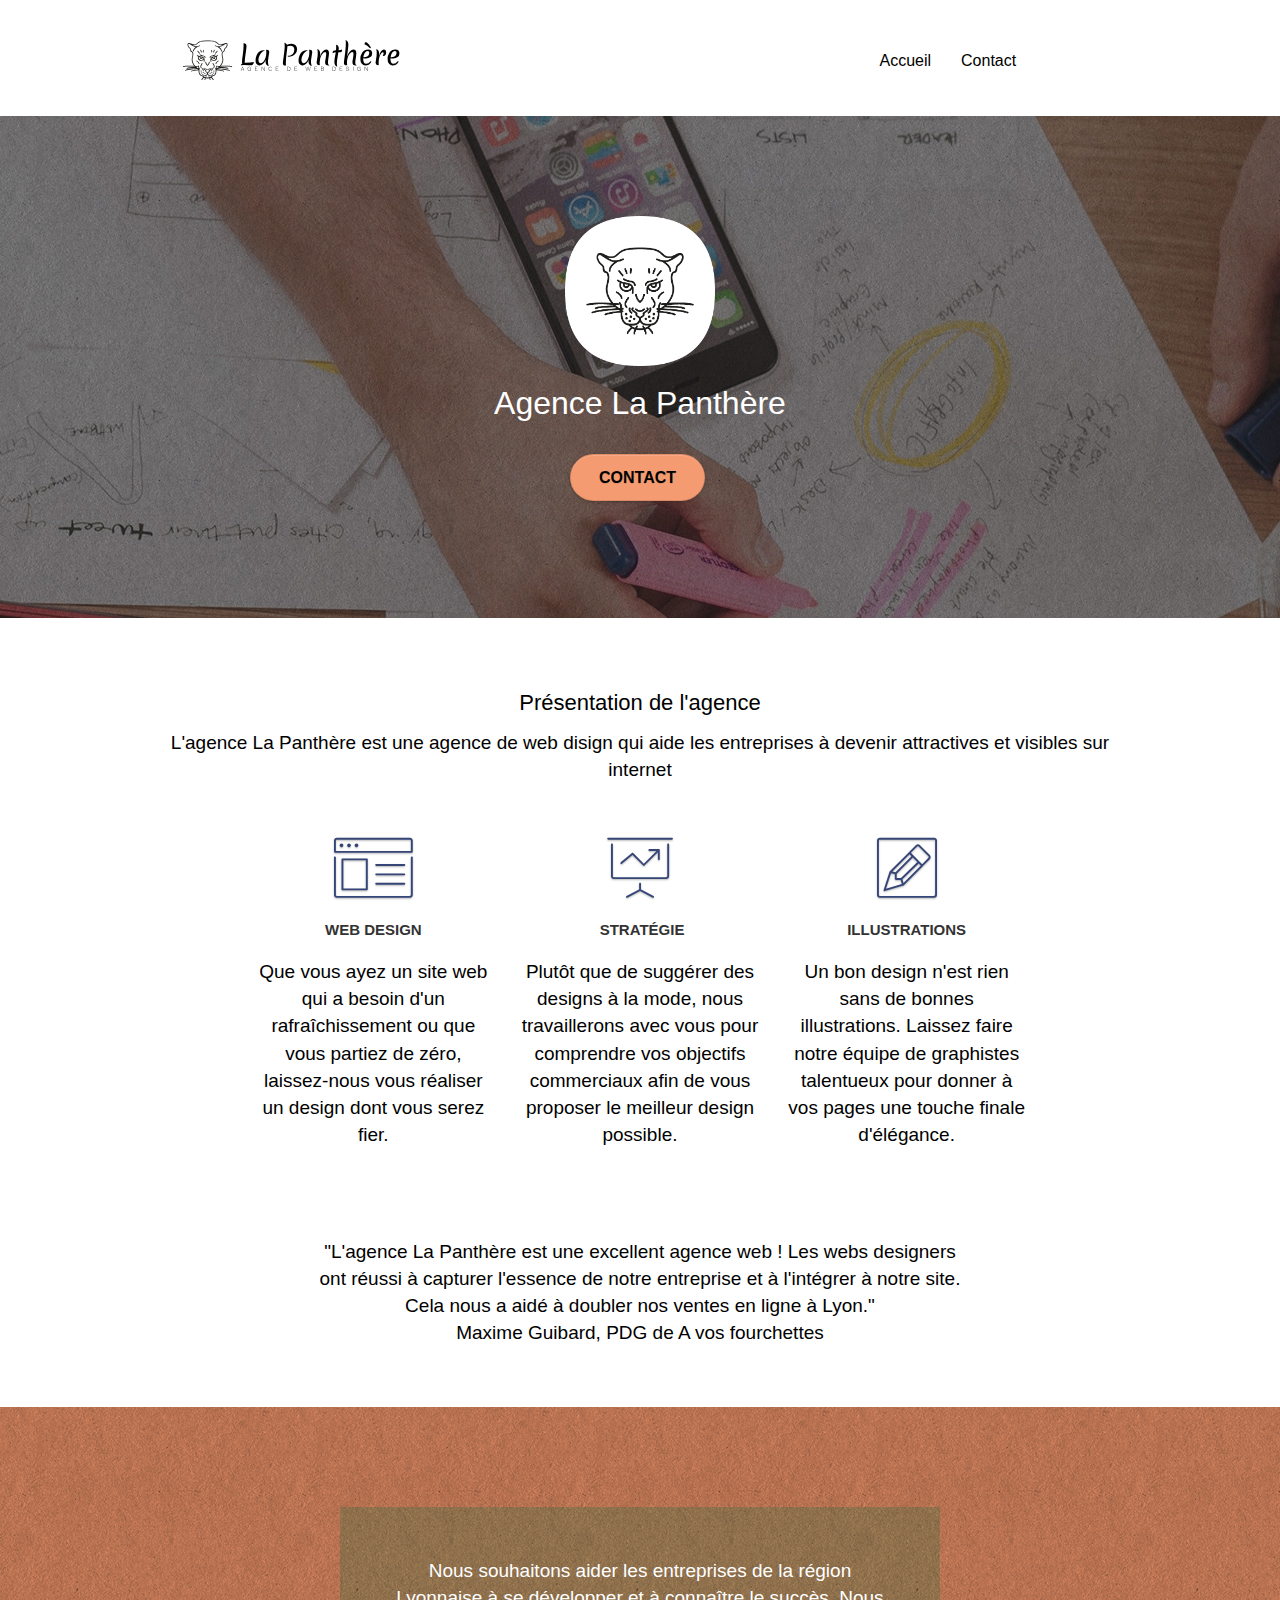
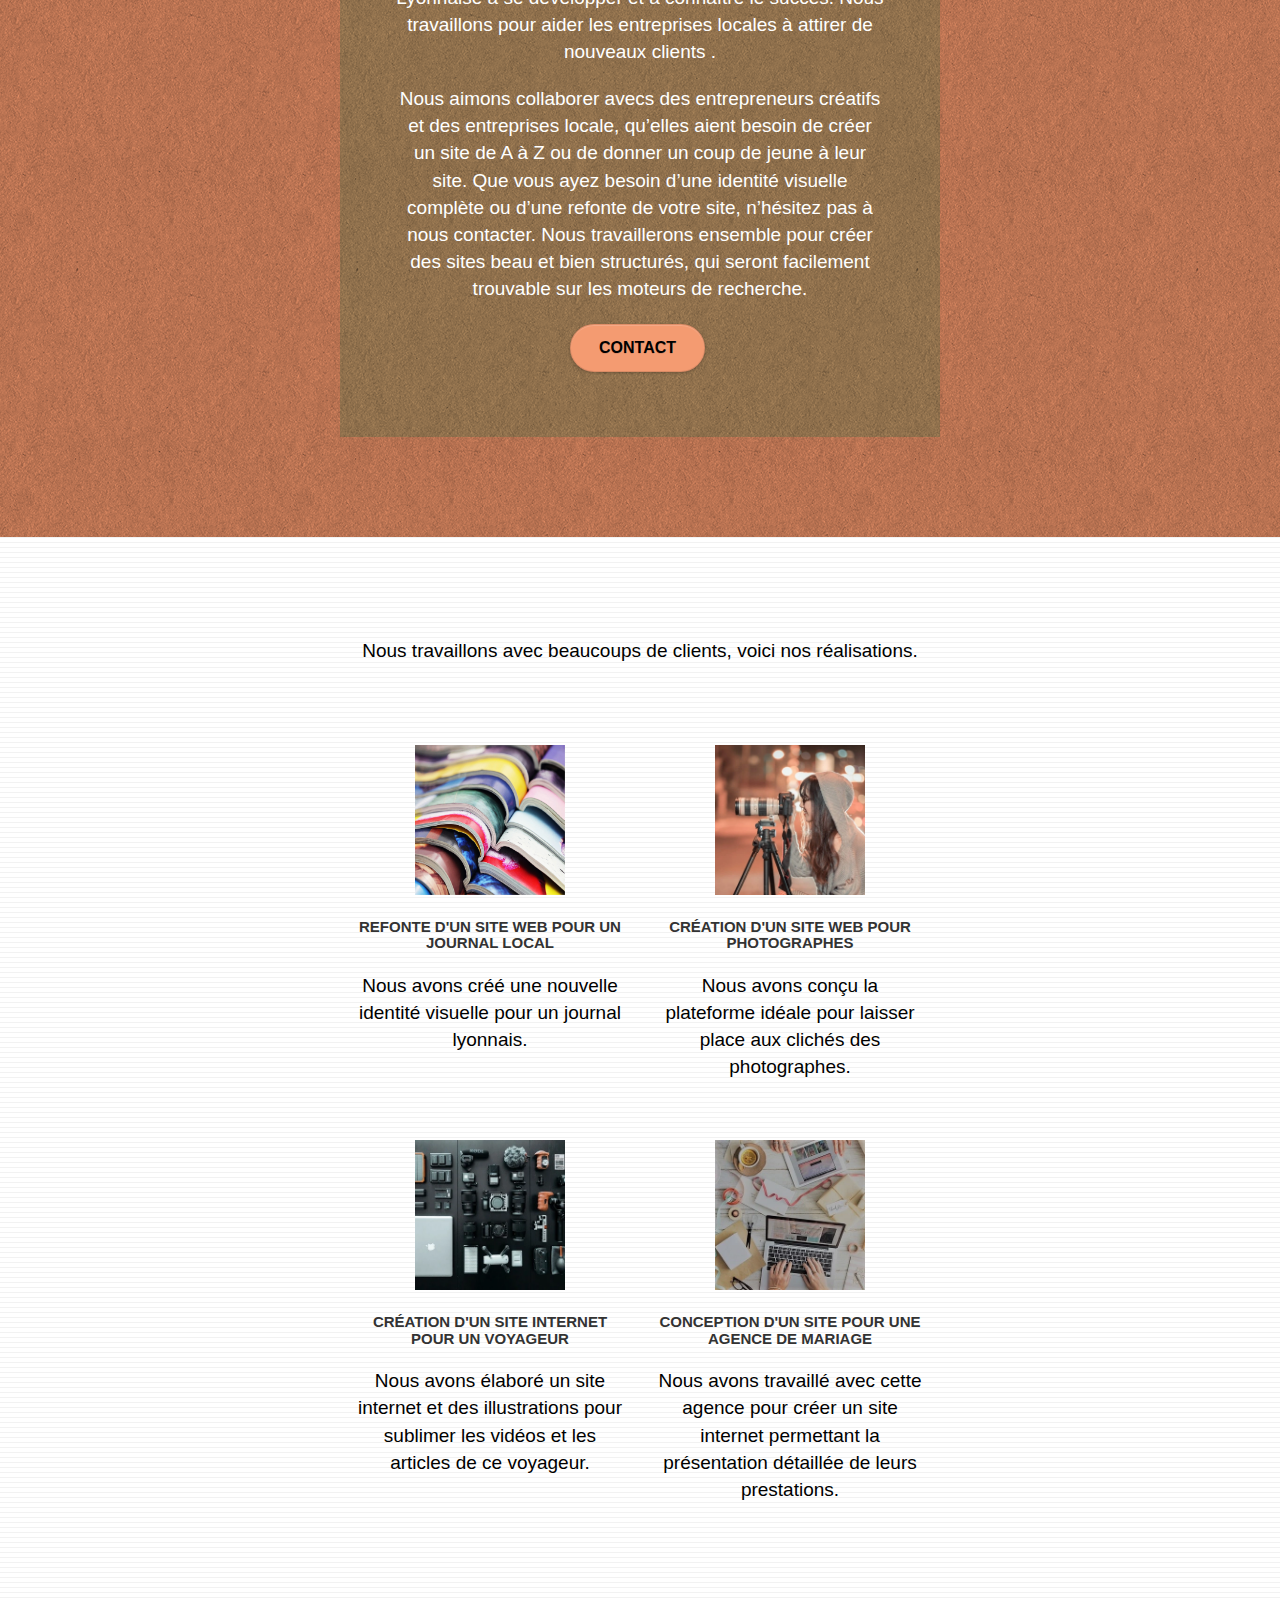
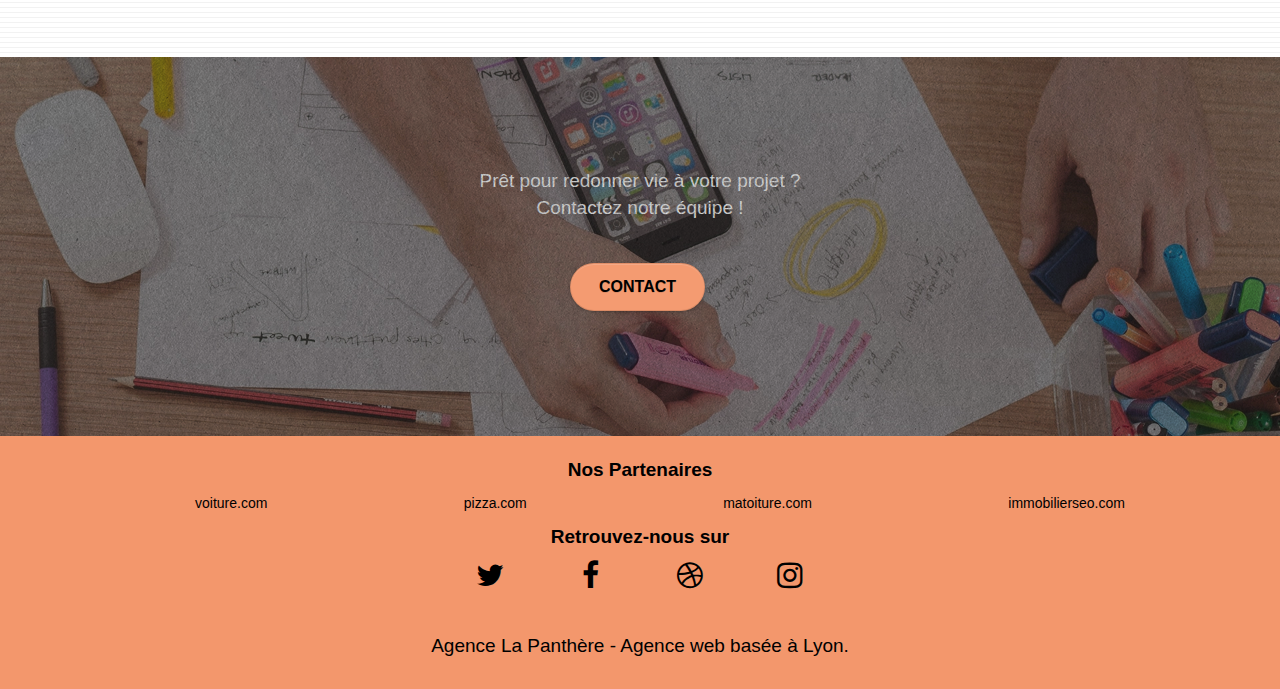
==== index.html @ df80d0e2 "minifier" ====
<!doctype html>
<html lang="fr">
<head>
    <meta charset="utf-8">
    <meta name="keywords" content="seo, google, site web, site internet, agence design Lyon, agence design, agence design,agence design,agence design,agence design,agence design,agence design,agence design,agence design">
    <meta name="description" content=" La Panthère, est une grande agence de web design basée à Lyon">
	<meta name="robots" content="follow"/>
    <meta name="viewport" content="width=device-width, initial-scale=1.0, viewport-fit=cover">
    <link rel="shortcut icon" type="image/png" href="favicon.jpg">
    
	<link rel="stylesheet" type="text/css" href="./css/bootstrap.min.css">
	<link rel="stylesheet" type="text/css" href="style.min.css">
	<link rel="stylesheet" type="text/css" href="./css/font-awesome.min.css">
	<link rel="stylesheet" type="text/css" href="./css/et-line.min.css">
	
    
	 
	<script src="./js/jquery-2.1.0.js"></script>
	<script src="./js/bootstrap.js"></script>
	<script src="./js/blocs.js"></script>
	<script src="./js/jquery.touchSwipe.js" defer></script>
	<script src="./js/gmaps.js"></script>


    <title> La Panthère</title>

    
<!-- Analytics -->
 
<!-- Analytics END -->
    
</head>
<body>
<!-- Principal conteneur -->
<div class="page-container">
    
<!-- bloc-0 -->
<div class="bloc bgc-white l-bloc " id="bloc-0">
	<div class="container bloc-sm">

		<nav class="navbar row">
			<div class="navbar-header">
				<a class="navbar-brand" aria-label="logo-page" href="index.html"><img src="img/agence-la-panthere-monochrome.svg" alt="Lyon web design logo agence web meilleure agence" height="40" /></a>
				<button id="nav-toggle" type="button" class="ui-navbar-toggle navbar-toggle" data-toggle="collapse" data-target=".navbar-1">
					<span class="sr-only">Toggle navigation</span>
					<span class="icon-bar"></span>
					<span class="icon-bar"></span>
					<span class="icon-bar"></span>
				</button>
			</div>
			<div class="collapse navbar-collapse navbar-1 special-dropdown-nav">
				<ul class="site-navigation nav navbar-nav">
					<li>
						<a href="index.html" aria-label="bouton-accueil">Accueil</a>
					</li>
					<li>
					</li>
					<li>
						<a href="page2.html" aria-label="bouton-contacte">Contact</a>
					</li>
				</ul>
			</div>
		</nav>
	</div>
</div>
<!-- bloc-0 END -->

<!-- bloc-1-presentation -->
<div class="bloc bgc-dark-slate-blue bg-banniere d-bloc bg-t-edge bloc-bg-texture texture-paper b-parallax" id="bloc-1-hero">
	<div class="container bloc-lg">
		<div class="row tight-width-whitespace">
			<div class="col-sm-12">
				<img src="img/logo.webp" class="center-block image-resize-mode" width="100" alt="Agence La Panthère, agence web Lyon, création logo Lyon" />
				<h1 class="text-center hero-bloc-text tc-white ">
					Agence La Panthère
				</h1>
				<div class="text-center">
					<a href="page2.html" aria-label="bouton-contacte" class="btn btn-lg btn-clean btn-rd cta-hero btn-atomic-tangerine  cta-hero" >contact</a>
				</div>
			</div>
		</div>
	</div>
</div>
<!-- bloc-1-presentation END -->

<!-- bloc-2-services -->
<div class="bloc bgc-white l-bloc" id="bloc-2-services">
	<div class="container bloc-md">
		<div class="row">
			<div class="col-sm-12 text-center">
				<h2 class="presentation"> Présentation de l'agence</h2>
				<p>L'agence La Panthère est une agence de web disign qui aide les entreprises à devenir attractives et visibles sur internet</p>
			</div>
		</div>
		<div class="row voffset-lg med-width-whitespace">
			<div class="col-sm-4">
				<div class="text-center">
					<span class="et-icon-browser sm-shadow icon-dark-slate-blue icons icon-lg"></span>
				</div>
				<h3 class="mg-md text-center">
					Web design
				</h3>
				<p class="text-center ">
					Que vous ayez un site web qui a besoin d'un rafraîchissement ou que vous partiez de zéro, laissez-nous vous réaliser un design dont vous serez fier.
				</p>
			</div>
			<div class="col-sm-4">
				<div class="text-center">
					<span class="et-icon-presentation sm-shadow icon-dark-slate-blue icons icon-lg"></span>
				</div>
				<h3 class="mg-md text-center">
					&nbsp;Stratégie
				</h3>
				<p class="text-center ">
					Plutôt que de suggérer des designs à la mode, nous travaillerons avec vous pour comprendre vos objectifs commerciaux afin de vous proposer le meilleur design possible.<br>
				</p>
			</div>
			<div class="col-sm-4">
				<div class="text-center">
					<span class="et-icon-edit sm-shadow icon-dark-slate-blue icons icon-lg"></span>
				</div>
				<h3 class="mg-md text-center">
					Illustrations
				</h3>
				<p class="text-center ">
					Un bon design n'est rien sans de bonnes illustrations. Laissez faire notre équipe de graphistes talentueux pour donner à vos pages une touche finale d'élégance.
				</p>
			</div>
		</div>
		<div class="row voffset-lg voffset">
			<div class="col-xs-12 col-md-8 col-md-offset-2 text-center">
				<p> "L'agence La Panthère est une excellent agence web ! Les webs designers ont réussi à capturer l'essence de notre entreprise et à l'intégrer à notre site. Cela nous a aidé à doubler nos ventes en ligne à Lyon."<br>
					Maxime Guibard, PDG de A vos fourchettes</p>
			</div>
		</div>
	</div>
</div>
<!-- bloc-2-services END -->

<!-- bloc-3-what-i-do -->
<div class="bloc tc-white bgc-atomic-tangerine bg-presentation d-bloc bloc-bg-texture texture-paper b-parallax" id="bloc-3-what-i-do">
	<div class="container bloc-lg">
		<div class="row tight-width-whitespace black-background">
			<div class="col-sm-12">
				<p class="mg-md text-center tc-white">
					Nous souhaitons aider les entreprises de la région Lyonnaise à se développer et à connaître le succès. Nous travaillons pour aider les entreprises locales à attirer de nouveaux clients .<br>
				</p>
				<p class="text-center white">
					Nous aimons collaborer avecs des entrepreneurs créatifs et des entreprises locale, qu’elles aient besoin de créer un site de A à Z ou de donner un coup de jeune à leur site. Que vous ayez besoin d’une identité visuelle complète ou d’une refonte de votre site, n’hésitez pas à nous contacter. Nous travaillerons ensemble pour créer des sites beau et bien structurés, qui seront facilement trouvable sur les moteurs de recherche. <br><a href="page2.html" class="btn btn-lg btn-clean btn-rd cta-hero btn-atomic-tangerine" id="cta-hero">Contact</a>
					<br>
				</p>
			</div>
		</div>
	</div>
</div>
<!-- bloc-3-what-i-do END -->

<!-- bloc-4-portfolio -->
<div class="bloc bgc-white bg-lines-h2-bg bg-repeat l-bloc" id="bloc-4-portfolio">
	<div class="container bloc-lg">
		<div class="row">
			<div class="col-sm-12 text-center">
				<p>Nous travaillons avec beaucoups de clients, voici nos réalisations.</p>
			</div>
		</div>
		<div class="row tight-width-whitespace portfolio-row">
			<div class="col-sm-6">
				<a href="#" aria-label="img1" data-lightbox="img/1.webp" data-gallery-id="gallery-1" data-caption="Refonte d'un site web pour un journal local" data-frame="snapshot-lb"><img src="img/1.webp" alt="Lyon web design logo agence web meilleure agence et refonte site web journal" class="img-responsive portfolio-thumb" /></a>
				<h3 class="mg-md text-center">
					Refonte d'un site web pour un journal local
				</h3>
				<p class="text-center">
					Nous avons créé une nouvelle identité visuelle pour un journal lyonnais.
				</p>
			</div>
			<div class="col-sm-6">
				<a href="#" aria-label="img2"  data-lightbox="img/2.webp" data-gallery-id="gallery-1" data-caption="Création d'un site web pour photographes" data-frame="snapshot-lb"><img src="img/2.webp" class="img-responsive portfolio-thumb" alt="Lyon web design logo agence web meilleure agence, Création d'un site web pour photographes" /></a>
				<h3 class="mg-md text-center">
					Création d'un site web pour photographes
				</h3>
				<p class="text-center">
					Nous avons conçu la plateforme idéale pour laisser place aux clichés des photographes.
				</p>
			</div>
		</div>
		<div class="row tight-width-whitespace portfolio-row">
			<div class="col-sm-6">
				<a href="#" aria-label="img3" data-lightbox="img/3.webp" data-gallery-id="gallery-1" data-caption="Création d'un site internet pour un voyageur" data-frame="snapshot-lb"><img src="img/3.webp" class="img-responsive portfolio-thumb" alt="Lyon web design logo agence web meilleure agence, Création d'un site web pour voyageur"/></a>
				<h3 class="mg-md text-center">
					Création d'un site internet pour un voyageur
				</h3>
				<p class="text-center">
					Nous avons élaboré un site internet et des illustrations pour sublimer les vidéos et les articles de ce voyageur.
				</p>
			</div>
			<div class="col-sm-6">
				<a href="#" aria-label="img4" data-lightbox="img/4.webp" data-gallery-id="gallery-1" data-caption="Conception d'un site pour une agence de mariage" data-frame="snapshot-lb"><img src="img/4.webp" class="img-responsive portfolio-thumb" alt="Lyon web design logo agence web meilleure agence, Création d'un site web pour agence de mariage" /></a>
				<h3 class="mg-md text-center">
					Conception d'un site pour une agence de mariage
				</h3>
				<p class="text-center">
					Nous avons travaillé avec cette agence pour créer un site internet permettant la présentation détaillée de leurs prestations.
				</p>
			</div>
		</div>
	</div>
</div>
<!-- bloc-4-portfolio END -->

<!-- bloc-5-cta -->
<div class="bloc bgc-dark-slate-blue bg-banniere d-bloc bloc-bg-texture texture-paper" id="bloc-5-cta">
	<div class="container bloc-lg">
		<div class="row">
			<p class="mg-md text-center tc-white">
				Prêt pour redonner vie à votre projet ?<br>Contactez notre équipe !
				</p>
			</div>
			<div class="col-sm-12 text-center">
				<a href="page2.html" aria-label="bouton-contacte" class="btn btn-atomic-tangerine btn-clean btn-rd btn-lg cta-hero">Contact</a>
			</div>
		</div>
	</div>
</div>
<!-- bloc-5-cta END -->

<!-- Footer - bloc-8 -->
<div class="bloc bgc-atomic-tangerine d-bloc" id="bloc-8">
	<div class="container bloc-sm">
		<div class="row">
			<div class="col-sm-12">
				<div class="col-sm-4 liste-partenaires">
					<p class="text-center partenaires">Nos Partenaires</p>
						<ul>
							<li><a aria-label="lien vers le site partenaire voiture.com" href="voiture.com">voiture.com</a></li>
							<li><a aria-label="lien vers le site partenaire pizza.com" href="pizza.com">pizza.com</a></li>
							<li><a aria-label="lien vers le site partenaire matoiture.com" href="matoiture.com">matoiture.com</a></li>
							<li><a aria-label="lien vers le site partenaire immobilerseo.com" href="immobilierseo.com">immobilierseo.com</a></li>
						</ul>	
							
				</div>
				
				<div class="row row-no-gutters social">
					<p class="text-center partenaires">Retrouvez-nous sur</p>

					<div class="col-sm-3">
						<div class="text-center">
							<a class="social" aria-label="suivez-nous sur twitter" href="index.html"><span class="fa fa-twitter icon-md"></span></a>
						</div>
					</div>
					<div class="col-sm-3">
						<div class="text-center">
							<a class="social" aria-label="suivez-nous sur facebook" href="index.html"><span class="fa fa-facebook icon-md"></span></a>
						</div>
					</div>
					<div class="col-sm-3">
						<div class="text-center">
							<a class="social" aria-label="suivez-nous sur dribble" href="index.html"><span class="fa fa-dribbble icon-md"></span></a>
						</div>
					</div>
					<div class="col-sm-3">
						<div class="text-center">
							<a class="social" aria-label="suivez-nous sur instagram" href="index.html"><span class="fa fa-instagram icon-md"></span></a>
						</div>
					</div>
				</div>
				<div class="row">
				</div>
			</div>
		</div>
		<p class="text-center black">
		Agence La Panthère - Agence web basée à Lyon.<br></p>
	</div>
	
</div>
<!-- Footer - bloc-8 END -->

<!-- Principal conteneur END -->
    

</body>
</html>
---- style.min.css ----
body{margin:0;padding:0;background:#fff;overflow-x:hidden;-webkit-font-smoothing:antialiased;-moz-osx-font-smoothing:grayscale;box-sizing:border-box}a,button{transition:all .3s ease-in-out;outline:0!important;text-decoration:none}a:hover{text-decoration:none;cursor:pointer}#page-loading-blocs-notifaction{position:fixed;top:0;bottom:0;width:100%;z-index:100000;background:#fff url("img/pageload-spinner.gif") no-repeat center center}.bloc{width:100%;clear:both;background:50% 50% no-repeat;padding:0 50px;-webkit-background-size:cover;-moz-background-size:cover;-o-background-size:cover;background-size:cover;position:relative}.bloc .container{padding-left:0;padding-right:0}.bloc-lg{padding:100px 50px}.bloc-md{padding:50px}.bloc-sm{padding:20px 50px}.bg-b-edge,.bg-bl-edge,.bg-br-edge,.bg-center,.bg-l-edge,.bg-r-edge,.bg-repeat,.bg-t-edge,.bg-tl-edge,.bg-tr-edge{-webkit-background-size:auto!important;-moz-background-size:auto!important;-o-background-size:auto!important;background-size:auto!important}.bg-repeat{background:repeat}.bg-t-edge{background:top no-repeat}.bloc-bg-texture::before{content:"";background-size:2px 2px;position:absolute;top:0;bottom:0;left:0;right:0}.texture-paper::before{background:url("img/texture-paper.png");background-size:280px 280px}.b-parallax{background-attachment:fixed}.d-bloc{color:rgba(255,255,255,.7)}.d-bloc button:hover{color:rgba(255,255,255,.9)}.d-bloc .icon-round,.d-bloc .icon-rounded,.d-bloc .icon-semi-rounded-a,.d-bloc .icon-semi-rounded-b,.d-bloc .icon-square{border-color:rgba(255,255,255,.9)}.d-bloc .divider-h span{border-color:rgba(255,255,255,.2)}.d-bloc .a-btn,.d-bloc .navbar a,.d-bloc .navbar-brand,.d-bloc a,.d-bloc a .icon-lg,.d-bloc a .icon-sm,.d-bloc a .icon-xl,.d-bloc h1 a,.d-bloc h2 a,.d-bloc h3 a,.d-bloc h4 a,.d-bloc h5 a,.d-bloc h6 a,.d-bloc p a{color:rgba(255,255,255,.6)}.d-bloc .a-btn:hover,.d-bloc .navbar a:hover,.d-bloc .navbar-brand:hover,.d-bloc a:hover .icon-lg,.d-bloc a:hover .icon-md,.d-bloc a:hover .icon-sm,.d-bloc a:hover .icon-xl,.d-bloc h1 a:hover,.d-bloc h2 a:hover,.d-bloc h3 a:hover,.d-bloc h4 a:hover,.d-bloc h5 a:hover,.d-bloc h6 a:hover,.d-bloc p a:hover{color:#fff}.d-bloc .navbar-toggle .icon-bar{background:#fff}.d-bloc .btn-wire,.d-bloc .btn-wire:hover{color:#fff;border-color:#fff}.d-bloc .panel{color:rgba(0,0,0,.5)}.d-bloc .panel button:hover{color:rgba(0,0,0,.7)}.d-bloc .panel icon{border-color:rgba(0,0,0,.7)}.d-bloc .panel .divider-h span{border-color:rgba(0,0,0,.1)}.d-bloc .panel .a-btn{color:rgba(0,0,0,.6)}.d-bloc .panel .a-btn:hover{color:#000}.d-bloc .panel .btn-wire,.d-bloc .panel .btn-wire:hover{color:rgba(0,0,0,.7);border-color:rgba(0,0,0,.3)}.d-bloc .panel,.l-bloc{color:rgba(0,0,0,.5)}.d-bloc .panel button:hover,.l-bloc button:hover{color:rgba(0,0,0,.7)}.l-bloc .icon-round,.l-bloc .icon-rounded,.l-bloc .icon-semi-rounded-a,.l-bloc .icon-semi-rounded-b,.l-bloc .icon-square{border-color:rgba(0,0,0,.7)}.d-bloc .panel .divider-h span,.l-bloc .divider-h span{border-color:rgba(0,0,0,.1)}.d-bloc .panel .a-btn,.l-bloc .a-btn,.l-bloc .navbar a,.l-bloc .navbar-brand,.l-bloc a .icon-lg,.l-bloc a .icon-md,.l-bloc a .icon-sm,.l-bloc a .icon-xl,.l-bloc h1 a,.l-bloc h2 a,.l-bloc h3 a,.l-bloc h4 a,.l-bloc h5 a,.l-bloc h6 a,.l-bloc p a{color:rgba(0,0,0,.6)}.d-bloc .panel .a-btn:hover,.l-bloc .a-btn:hover,.l-bloc .navbar a:hover,.l-bloc .navbar-brand:hover,.l-bloc a:hover .icon-lg,.l-bloc a:hover .icon-md,.l-bloc a:hover .icon-sm,.l-bloc a:hover .icon-xl,.l-bloc h1 a:hover,.l-bloc h2 a:hover,.l-bloc h3 a:hover,.l-bloc h4 a:hover,.l-bloc h5 a:hover,.l-bloc h6 a:hover,.l-bloc p a:hover{color:#000}.l-bloc .navbar-toggle .icon-bar{color:rgba(0,0,0,.6)}.d-bloc .panel .btn-wire,.d-bloc .panel .btn-wire:hover,.l-bloc .btn-wire,.l-bloc .btn-wire:hover{color:rgba(0,0,0,.7);border-color:rgba(0,0,0,.3)}.voffset{margin-top:30px}.voffset-lg{margin-top:80px}.row-no-gutters{margin-right:0;margin-left:0}.row.row-no-gutters>[class*=" col-"],.row.row-no-gutters>[class^=col-]{padding-right:0;padding-left:0}#bloc-1-hero h1{font-size:32px}.navbar{margin-bottom:0;z-index:1}.navbar-brand{height:auto;padding:15px 15px;font-size:25px;font-weight:400;font-weight:600;line-height:44px}.navbar-brand img{max-height:200px;display:inline}.navbar-brand img[src$=svg]{min-width:300px}.nav-center .navbar-brand img{margin:0}.navbar .nav{padding-top:2px;margin-right:10%;float:right;z-index:1}.nav>li{float:left;margin-top:4px;font-size:16px;list-style:none}.navbar-nav .open .dropdown-menu>li>a{text-align:inherit}.nav>li a:focus,.nav>li a:hover{background:0 0;text-decoration:underline;font-weight:700;color:#0d0303}.navbar-toggle{margin:10px 10px 0 0;border:0}.navbar-toggle:hover{background:0 0!important}.navbar-toggle .icon-bar{background-color:rgba(0,0,0,.5);width:26px}.nav-invert .navbar .nav{float:left}.nav-invert .navbar-brand,.nav-invert .navbar-header{float:right;position:relative;z-index:2}@media (min-width:768px){.site-navigation{position:absolute;top:50%;right:20px;transform:translate(0,-50%);-webkit-transform:translateY(-50%)}.nav>li .dropdown-menu a,.nav>li .dropdown-menu a:hover{color:#484848}.nav-invert .site-navigation{left:0;right:0}.nav-center{text-align:center}.nav-center .navbar-header{width:100%}.nav-center .nav>li,.nav-center .navbar-brand,.nav-center .navbar-header{float:none;display:inline-block}.nav-center .site-navigation{position:relative;width:100%;right:0;margin-right:0;margin-top:20px}.nav-center.mini-nav .navbar-toggle{float:none;margin:10px auto 0}}.nav>li>.dropdown a{background:0 0!important;display:block;padding:14px 15px}nav .caret{margin:0 5px}.dropdown-menu .dropdown-menu{top:-8px;left:100%}.dropdown-menu .dropmenu-flow-right{top:100%;left:0;margin-left:-1px;border-top-left-radius:0;border-top-right-radius:0}.dropdown-menu .dropdown span{border:4px solid #000;border-top-color:transparent;border-right-color:transparent;border-bottom-color:transparent;margin:6px -5px 0 0!important;float:right}.mg-md{margin-top:10px;margin-bottom:20px}.mg-lg{margin-top:10px;margin-bottom:40px}.btn{margin:0 5px 5px 0}.btn.pull-right{margin:0 0 5px 5px}.btn-d,.btn-d:focus,.btn-d:hover{color:#fff;background:rgba(0,0,0,.3)}button{outline:0!important}.btn-rd{border-radius:40px}.btn-clean{border:1px solid rgba(0,0,0,.08);border-bottom-color:rgba(0,0,0,.1);text-shadow:0 1px 0 rgba(0,0,1,.1);box-shadow:0 1px 3px rgba(0,0,1,.25),inset 0 1px 0 0 rgba(255,255,255,.15)}.icon-md{font-size:30px!important;color:#000}.icon-lg{font-size:60px!important}.sm-shadow{text-shadow:0 1px 2px rgba(0,0,0,.3)}.panel-sq,.panel-sq .panel-footer,.panel-sq .panel-heading{border-radius:0}.panel-rd{border-radius:30px}.panel-rd .panel-heading{border-radius:29px 29px 0 0}.panel-rd .panel-footer{border-radius:0 0 29px 29px}.form-control{border-color:rgba(11,7,7,.1);box-shadow:none;padding:10px;margin-top:2%;margin-bottom:2%;width:350px}.scrollToTop{width:40px;height:40px;position:fixed;bottom:20px;right:20px;opacity:1;z-index:500;transition:all .3s ease-in-out}.scrollToTop span{margin-top:5px;margin-bottom:5px}.showScrollTop{font-size:14px;opacity:1}a[data-lightbox]{position:relative;display:block;text-align:center}a[data-lightbox]:hover::before{content:"+";font-family:HelveticaNeue-Light,"Helvetica Neue Light","Helvetica Neue",Helvetica,Arial;font-size:32px;width:50px;height:50px;margin-left:-25px;border-radius:50%;background:rgba(0,0,0,.6);color:#fff;font-weight:100;z-index:1;position:absolute;top:50%;transform:translateY(-50%);-webkit-transform:translateY(-50%)}a[data-lightbox]:hover img{opacity:.6;-webkit-animation-fill-mode:none;animation-fill-mode:none}#lightbox-modal{display:flex;align-items:center}#lightbox-modal .modal-dialog{width:90%;max-width:900px;margin:0 auto 0}#lightbox-modal .modal-dialog img{max-height:90vh;margin:0 auto}.lightbox-caption{padding:20px;color:#fff;background:rgba(0,0,0,.5);position:absolute;left:15px;right:15px;bottom:5px}.close-lightbox{color:#fff;font-size:30px;position:absolute;top:20px;right:20px;z-index:20;background:rgba(0,0,0,.5);border:none;line-height:30px;padding:0 9px 5px;opacity:.3}.close-lightbox:hover,.next-lightbox:hover,.prev-lightbox:hover{opacity:1;color:#fff}.next-lightbox,.prev-lightbox{font-size:20px;color:rgba(255,255,255,.9);background:rgba(0,0,0,.5);transition:all .2s ease-in-out;position:absolute;top:45%;z-index:1;opacity:.4}.next-lightbox{padding:6px 8px 1px 13px;right:25px}.prev-lightbox{padding:6px 13px 1px 10px;left:25px}.snapshot-lb .modal-body{padding-bottom:45px}.snapshot-lb .lightbox-caption{padding:0;color:rgba(0,0,0,.5);background:0 0}.btn,a,h1,h2,h3,h4,h5,h6,label,p{font-family:helvetica;font-weight:400;color:#000!important}.coordonnes{font-size:27px}.container{max-width:1000px}.hero-bloc-text{font-size:38px}.hero-bloc-text-sub{font-size:36px}.statement-bloc-text{line-height:26px;font-style:italic;font-size:20px;text-align:center;font-weight:lighter;max-width:520px;margin:auto auto auto auto}p{font-size:19px}.tight-width-whitespace{max-width:600px;margin:auto auto auto auto}.h1{font-size:20px;font-family:"Open Sans"}.cta-hero{margin-top:22px;color:#fff!important;text-transform:uppercase;padding:12px 28px 12px 28px;font-size:16px;font-weight:700}.social{width:400px;margin:auto auto auto auto}h2{font-size:22px;line-height:1.4em}h3{font-size:15px;text-transform:uppercase;font-weight:700;color:#333!important}.med-width-whitespace{max-width:800px;margin:auto auto auto auto;box-shadow:0 0 0 #000}h1{color:#333!important}h4{color:#333!important}.icons{margin-bottom:14px;margin-top:24px}.white{color:#fff!important}.black{color:#000;text-align:center;margin-top:2%}.portfolio-thumb{margin-bottom:24px}.portfolio-row{margin-bottom:44px;margin-top:50px}.avatar{box-shadow:0 4px 9px rgba(0,0,0,.3)}.black-background{background-color:rgba(165,147,99,.7);padding:40px 40px 40px 40px}.bold-link{font-weight:900;text-decoration:underline!important}.bgc-white{background-color:#fff}.bgc-dark-slate-blue{background-color:#364577}.bgc-atomic-tangerine{background-color:#f3976c}.tc-white{color:#fff!important}.tc-black{color:#000;text-align:center}.btn-atomic-tangerine{background:#f49b71;color:#000!important}.btn-atomic-tangerine:hover{background:#000!important;color:#fff!important}.ltc-white{color:#fff!important}.ltc-white:hover{color:#ccc!important}.ltc-atomic-tangerine{color:#f3976c!important}.ltc-atomic-tangerine:hover{color:#c27956!important}.icon-dark-slate-blue{color:#364577!important;border-color:#364577!important}.bg-dots-bg{background-image:url("img/dots-bg.webp")}.bg-lines-h2-bg{background-image:url("img/lines-h2-bg.webp")}.bg-banniere{background-image:url("img/agence-la-panthere.webp")}.bg-presentation{background-image:url("img/image-de-presentation.webp")}@media (max-width:1024px){.bloc{padding-left:20px;padding-right:20px}.bloc-tile-2.full-width-bloc .container,.bloc-tile-3.full-width-bloc .container,.bloc-tile-4.full-width-bloc .container,.bloc.full-width-bloc{padding-left:0;padding-right:0}}@media (max-width:992px) and (min-width:768px){.navbar .nav{max-width:80%}.nav-center.navbar .nav{max-width:100%}}@media only screen and (min-width:768px) and (max-width:1024px) and (orientation:landscape){.b-parallax{background-attachment:scroll}}@media only screen and (min-width:1024px) and (max-width:1366px) and (-webkit-min-device-pixel-ratio:1.5){.b-parallax{background-attachment:scroll}}@media (max-width:991px){.container{width:100%}.b-parallax{background-attachment:scroll}#hero-bloc,.page-container{overflow-x:hidden;position:relative}.bloc{padding-left:5%;padding-right:5%}.bloc-group,.bloc-group .bloc{display:block;width:100%}.bloc-fill-screen .fill-bloc-bottom-edge,.bloc-fill-screen .fill-bloc-top-edge{padding:0 20px;padding-left:5%;padding-right:5px}}@media (max-width:767px){.page-container{overflow-x:hidden;position:relative}#disqus_thread,h1,h2,h3,h4,h5,h6,p{padding-left:20px!important;padding-right:20px!important}.b-parallax{background-attachment:scroll}.navbar .nav{padding-top:0;padding-left:30px;float:none!important;width:100%}.navbar.row{margin-left:0;margin-right:0}.site-navigation{position:inherit;transform:none;-webkit-transform:none;-ms-transform:none}.nav>li{margin-top:0;border-bottom:1px solid rgba(0,0,0,.1);background:rgba(0,0,0,.05);text-align:left;padding-left:15px;width:100%}.nav>li:hover{background:rgba(0,0,0,.08)}.dropdown .dropdown a .caret{float:none;margin:5px 0 0 10px!important;border:4px solid #000;border-bottom-color:transparent;border-right-color:transparent;border-left-color:transparent}#hero-bloc .navbar .nav{background:rgba(0,0,0,.8)}#hero-bloc .navbar .nav a{color:rgba(255,255,255,.6)}.hero{padding:50px 0}.hero-nav{left:-1px;right:-1px}.navbar-collapse{padding:0;overflow-x:hidden;-webkit-box-shadow:none;box-shadow:none}.navbar-brand img{max-height:40px;width:auto}.nav-invert .navbar-header{float:none;width:100%}.nav-invert .navbar-toggle{float:left;margin-left:10px}.bloc{padding-left:0;padding-right:0}.bloc-lg,.bloc-xl,.bloc-xxl{padding:40px 20px}.bloc-md,.bloc-sm{padding-left:0;padding-right:0}.bloc-fill-screen .fill-bloc-bottom-edge,.bloc-fill-screen .fill-bloc-top-edge,.bloc-tile-2 .container,.bloc-tile-3 .container,.bloc-tile-4 .container{padding-left:0;padding-right:0}.a-block{padding:0 10px}.btn-dwn{display:none}.voffset{margin-top:5px}.voffset-md{margin-top:20px}.voffset-lg{margin-top:30px}form{padding:20px}.close-lightbox{display:inline-block}.blocsapp-device-iphone5{background-size:216px 425px;padding-top:60px;width:216px;height:425px}.blocsapp-device-iphone5 img{width:180px;height:320px}}@media (max-width:400px){.bloc{padding-left:0;padding-right:0}}@media (max-width:767px){.bloc-mob-center-text{text-align:center}}@media (max-width:420px){.liste{display:flex;flex-direction:column}}
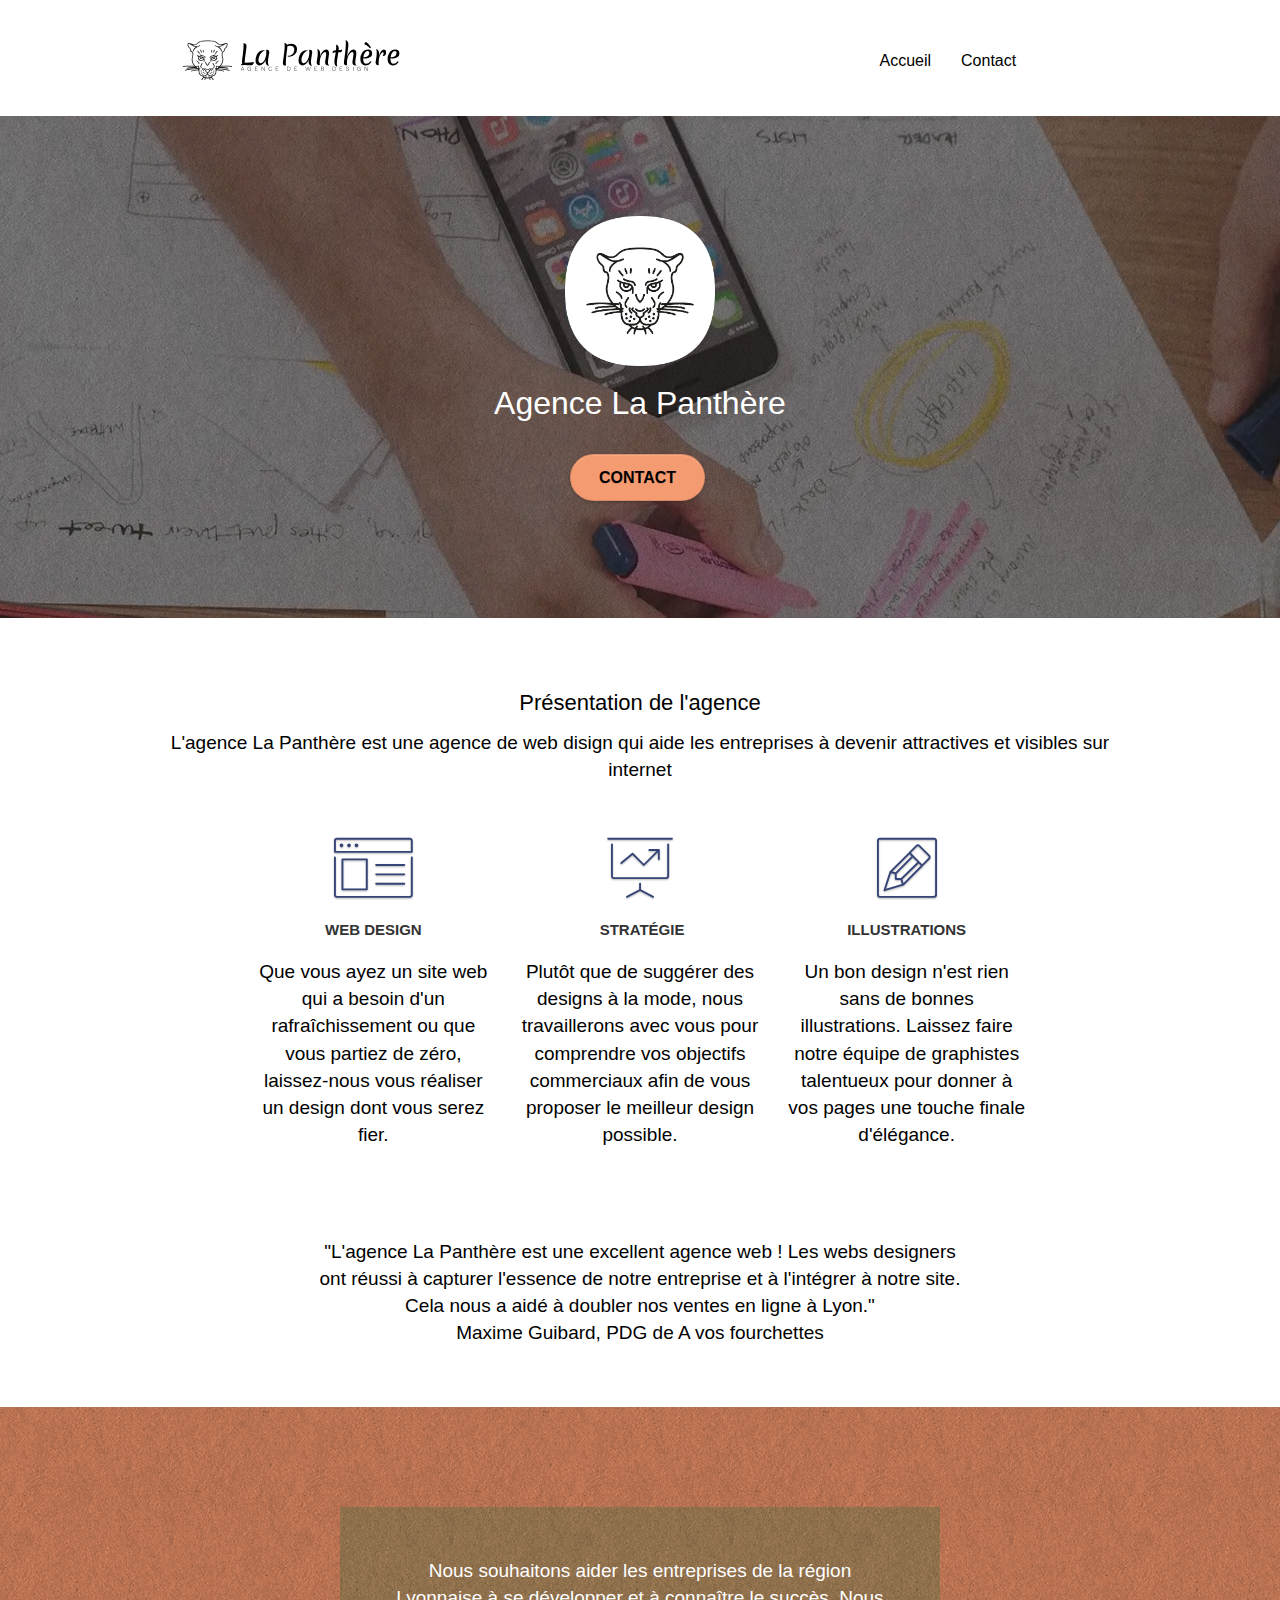
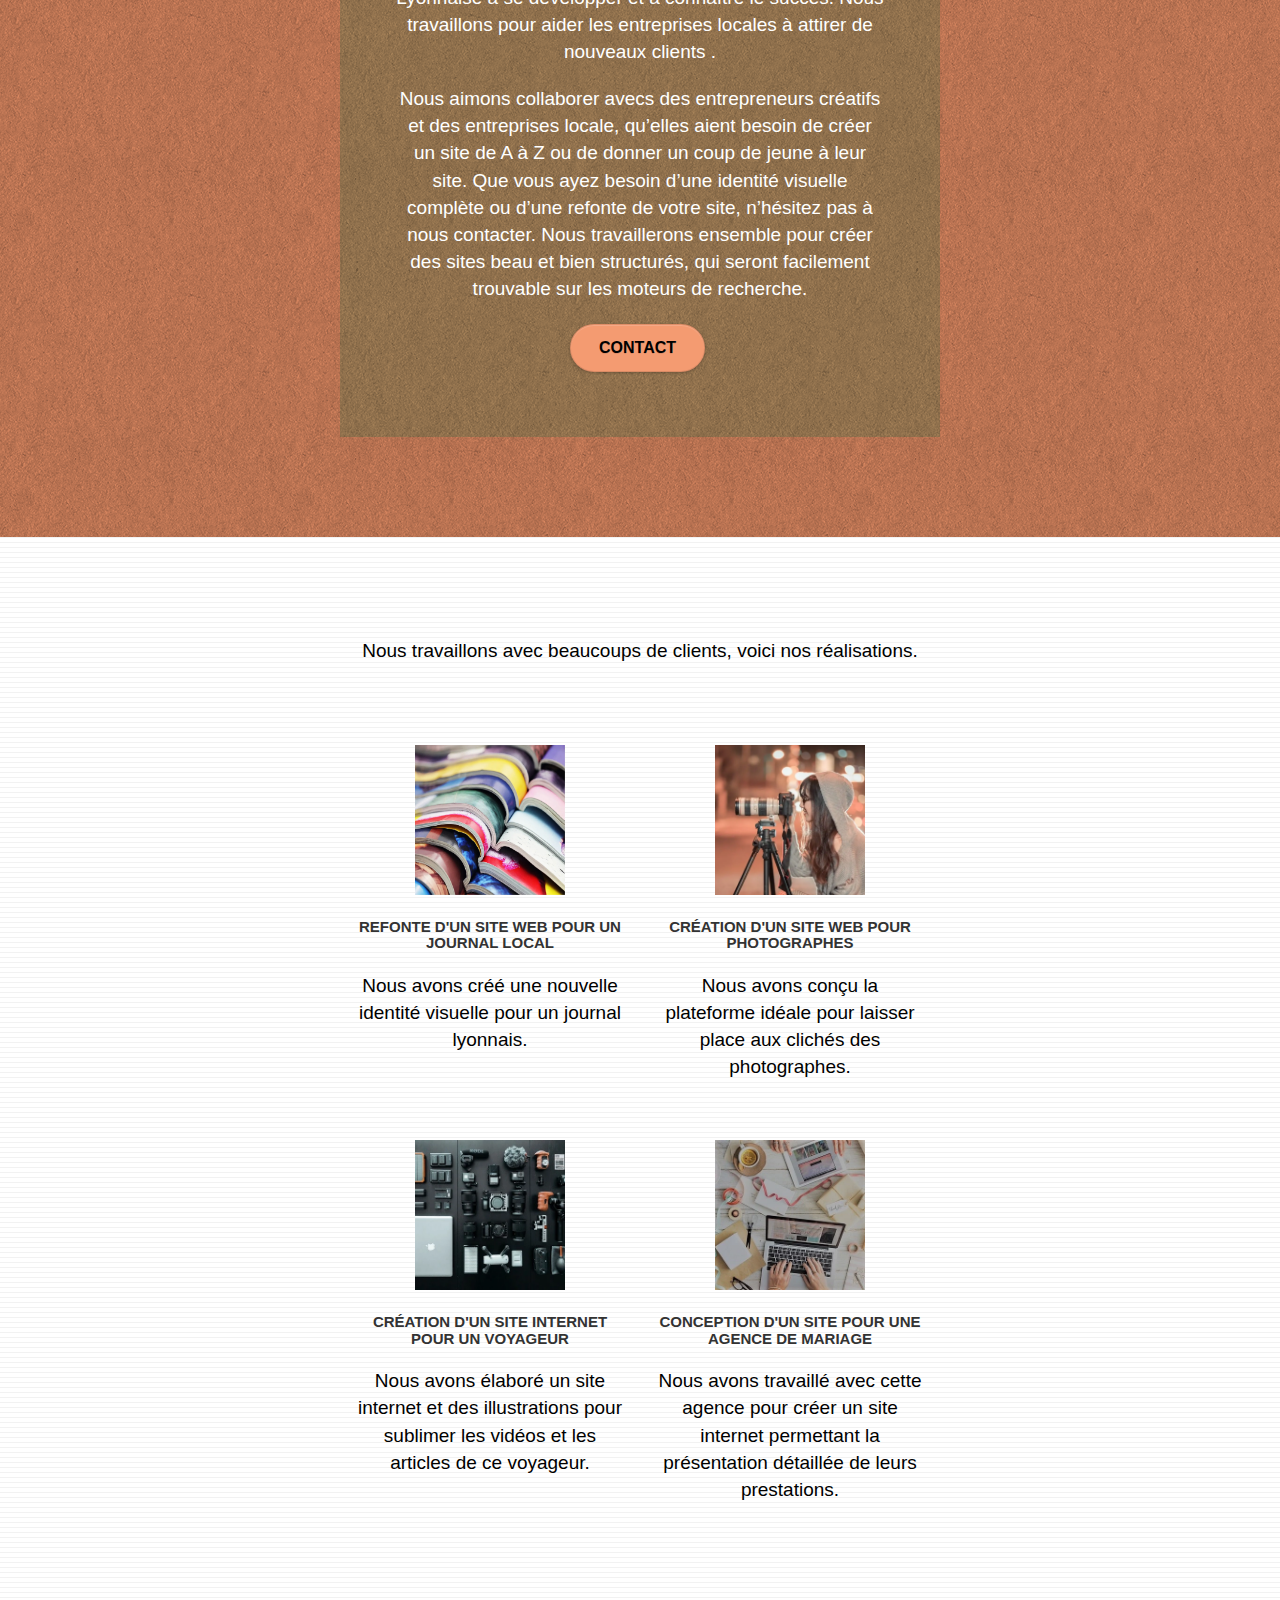
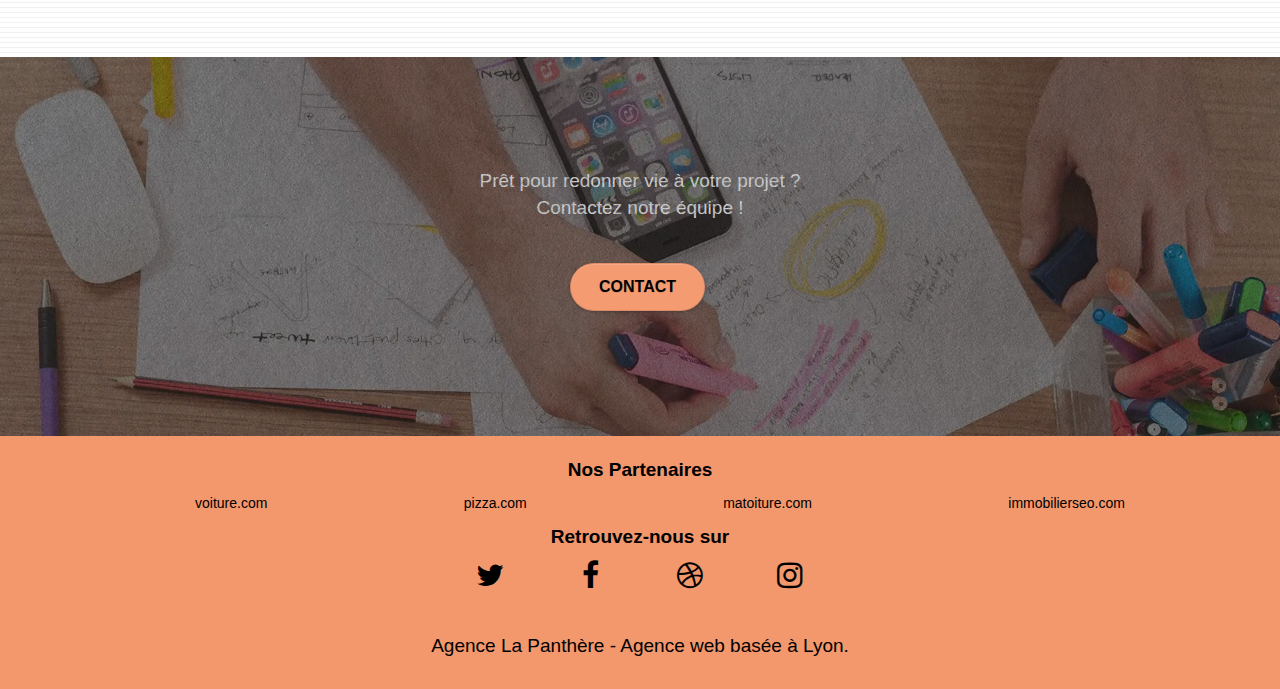
==== commit 5ac22fa4: "alt img changé" ====
--- a/index.html
+++ b/index.html
@@ -40,7 +40,7 @@
 
 		<nav class="navbar row">
 			<div class="navbar-header">
-				<a class="navbar-brand" aria-label="logo-page" href="index.html"><img src="img/agence-la-panthere-monochrome.svg" alt="Lyon web design logo agence web meilleure agence" height="40" /></a>
+				<a class="navbar-brand" aria-label="logo-page" href="index.html"><img src="img/agence-la-panthere-monochrome.svg" alt="image illustrant le logo de l'agence web La Panthère Lyon" height="40" /></a>
 				<button id="nav-toggle" type="button" class="ui-navbar-toggle navbar-toggle" data-toggle="collapse" data-target=".navbar-1">
 					<span class="sr-only">Toggle navigation</span>
 					<span class="icon-bar"></span>
@@ -70,7 +70,7 @@
 	<div class="container bloc-lg">
 		<div class="row tight-width-whitespace">
 			<div class="col-sm-12">
-				<img src="img/logo.webp" class="center-block image-resize-mode" width="100" alt="Agence La Panthère, agence web Lyon, création logo Lyon" />
+				<img src="img/logo.webp" class="center-block image-resize-mode" width="100" alt="Image illustrant le logo agence web La Panthère Lyon" />
 				<h1 class="text-center hero-bloc-text tc-white ">
 					Agence La Panthère
 				</h1>
@@ -165,7 +165,7 @@
 		</div>
 		<div class="row tight-width-whitespace portfolio-row">
 			<div class="col-sm-6">
-				<a href="#" aria-label="img1" data-lightbox="img/1.webp" data-gallery-id="gallery-1" data-caption="Refonte d'un site web pour un journal local" data-frame="snapshot-lb"><img src="img/1.webp" alt="Lyon web design logo agence web meilleure agence et refonte site web journal" class="img-responsive portfolio-thumb" /></a>
+				<a href="#" aria-label="img1" data-lightbox="img/1.webp" data-gallery-id="gallery-1" data-caption="Refonte d'un site web pour un journal local" data-frame="snapshot-lb"><img src="img/1.webp" alt=" image illustrant des magazines" class="img-responsive portfolio-thumb" /></a>
 				<h3 class="mg-md text-center">
 					Refonte d'un site web pour un journal local
 				</h3>
@@ -174,7 +174,7 @@
 				</p>
 			</div>
 			<div class="col-sm-6">
-				<a href="#" aria-label="img2"  data-lightbox="img/2.webp" data-gallery-id="gallery-1" data-caption="Création d'un site web pour photographes" data-frame="snapshot-lb"><img src="img/2.webp" class="img-responsive portfolio-thumb" alt="Lyon web design logo agence web meilleure agence, Création d'un site web pour photographes" /></a>
+				<a href="#" aria-label="img2"  data-lightbox="img/2.webp" data-gallery-id="gallery-1" data-caption="Création d'un site web pour photographes" data-frame="snapshot-lb"><img src="img/2.webp" class="img-responsive portfolio-thumb" alt="Image illustrant une photographe" /></a>
 				<h3 class="mg-md text-center">
 					Création d'un site web pour photographes
 				</h3>
@@ -185,7 +185,7 @@
 		</div>
 		<div class="row tight-width-whitespace portfolio-row">
 			<div class="col-sm-6">
-				<a href="#" aria-label="img3" data-lightbox="img/3.webp" data-gallery-id="gallery-1" data-caption="Création d'un site internet pour un voyageur" data-frame="snapshot-lb"><img src="img/3.webp" class="img-responsive portfolio-thumb" alt="Lyon web design logo agence web meilleure agence, Création d'un site web pour voyageur"/></a>
+				<a href="#" aria-label="img3" data-lightbox="img/3.webp" data-gallery-id="gallery-1" data-caption="Création d'un site internet pour un voyageur" data-frame="snapshot-lb"><img src="img/3.webp" class="img-responsive portfolio-thumb" alt="image illustrant du materriel pour photo et vidéos necessaire à un voyageur"/></a>
 				<h3 class="mg-md text-center">
 					Création d'un site internet pour un voyageur
 				</h3>
@@ -194,7 +194,7 @@
 				</p>
 			</div>
 			<div class="col-sm-6">
-				<a href="#" aria-label="img4" data-lightbox="img/4.webp" data-gallery-id="gallery-1" data-caption="Conception d'un site pour une agence de mariage" data-frame="snapshot-lb"><img src="img/4.webp" class="img-responsive portfolio-thumb" alt="Lyon web design logo agence web meilleure agence, Création d'un site web pour agence de mariage" /></a>
+				<a href="#" aria-label="img4" data-lightbox="img/4.webp" data-gallery-id="gallery-1" data-caption="Conception d'un site pour une agence de mariage" data-frame="snapshot-lb"><img src="img/4.webp" class="img-responsive portfolio-thumb" alt="Image illustrant une organisation sur ordinateur d'un mariage" /></a>
 				<h3 class="mg-md text-center">
 					Conception d'un site pour une agence de mariage
 				</h3>
--- a/style.min.css
+++ b/style.min.css
@@ -1 +1,934 @@
-body{margin:0;padding:0;background:#fff;overflow-x:hidden;-webkit-font-smoothing:antialiased;-moz-osx-font-smoothing:grayscale;box-sizing:border-box}a,button{transition:all .3s ease-in-out;outline:0!important;text-decoration:none}a:hover{text-decoration:none;cursor:pointer}#page-loading-blocs-notifaction{position:fixed;top:0;bottom:0;width:100%;z-index:100000;background:#fff url("img/pageload-spinner.gif") no-repeat center center}.bloc{width:100%;clear:both;background:50% 50% no-repeat;padding:0 50px;-webkit-background-size:cover;-moz-background-size:cover;-o-background-size:cover;background-size:cover;position:relative}.bloc .container{padding-left:0;padding-right:0}.bloc-lg{padding:100px 50px}.bloc-md{padding:50px}.bloc-sm{padding:20px 50px}.bg-b-edge,.bg-bl-edge,.bg-br-edge,.bg-center,.bg-l-edge,.bg-r-edge,.bg-repeat,.bg-t-edge,.bg-tl-edge,.bg-tr-edge{-webkit-background-size:auto!important;-moz-background-size:auto!important;-o-background-size:auto!important;background-size:auto!important}.bg-repeat{background:repeat}.bg-t-edge{background:top no-repeat}.bloc-bg-texture::before{content:"";background-size:2px 2px;position:absolute;top:0;bottom:0;left:0;right:0}.texture-paper::before{background:url("img/texture-paper.png");background-size:280px 280px}.b-parallax{background-attachment:fixed}.d-bloc{color:rgba(255,255,255,.7)}.d-bloc button:hover{color:rgba(255,255,255,.9)}.d-bloc .icon-round,.d-bloc .icon-rounded,.d-bloc .icon-semi-rounded-a,.d-bloc .icon-semi-rounded-b,.d-bloc .icon-square{border-color:rgba(255,255,255,.9)}.d-bloc .divider-h span{border-color:rgba(255,255,255,.2)}.d-bloc .a-btn,.d-bloc .navbar a,.d-bloc .navbar-brand,.d-bloc a,.d-bloc a .icon-lg,.d-bloc a .icon-sm,.d-bloc a .icon-xl,.d-bloc h1 a,.d-bloc h2 a,.d-bloc h3 a,.d-bloc h4 a,.d-bloc h5 a,.d-bloc h6 a,.d-bloc p a{color:rgba(255,255,255,.6)}.d-bloc .a-btn:hover,.d-bloc .navbar a:hover,.d-bloc .navbar-brand:hover,.d-bloc a:hover .icon-lg,.d-bloc a:hover .icon-md,.d-bloc a:hover .icon-sm,.d-bloc a:hover .icon-xl,.d-bloc h1 a:hover,.d-bloc h2 a:hover,.d-bloc h3 a:hover,.d-bloc h4 a:hover,.d-bloc h5 a:hover,.d-bloc h6 a:hover,.d-bloc p a:hover{color:#fff}.d-bloc .navbar-toggle .icon-bar{background:#fff}.d-bloc .btn-wire,.d-bloc .btn-wire:hover{color:#fff;border-color:#fff}.d-bloc .panel{color:rgba(0,0,0,.5)}.d-bloc .panel button:hover{color:rgba(0,0,0,.7)}.d-bloc .panel icon{border-color:rgba(0,0,0,.7)}.d-bloc .panel .divider-h span{border-color:rgba(0,0,0,.1)}.d-bloc .panel .a-btn{color:rgba(0,0,0,.6)}.d-bloc .panel .a-btn:hover{color:#000}.d-bloc .panel .btn-wire,.d-bloc .panel .btn-wire:hover{color:rgba(0,0,0,.7);border-color:rgba(0,0,0,.3)}.d-bloc .panel,.l-bloc{color:rgba(0,0,0,.5)}.d-bloc .panel button:hover,.l-bloc button:hover{color:rgba(0,0,0,.7)}.l-bloc .icon-round,.l-bloc .icon-rounded,.l-bloc .icon-semi-rounded-a,.l-bloc .icon-semi-rounded-b,.l-bloc .icon-square{border-color:rgba(0,0,0,.7)}.d-bloc .panel .divider-h span,.l-bloc .divider-h span{border-color:rgba(0,0,0,.1)}.d-bloc .panel .a-btn,.l-bloc .a-btn,.l-bloc .navbar a,.l-bloc .navbar-brand,.l-bloc a .icon-lg,.l-bloc a .icon-md,.l-bloc a .icon-sm,.l-bloc a .icon-xl,.l-bloc h1 a,.l-bloc h2 a,.l-bloc h3 a,.l-bloc h4 a,.l-bloc h5 a,.l-bloc h6 a,.l-bloc p a{color:rgba(0,0,0,.6)}.d-bloc .panel .a-btn:hover,.l-bloc .a-btn:hover,.l-bloc .navbar a:hover,.l-bloc .navbar-brand:hover,.l-bloc a:hover .icon-lg,.l-bloc a:hover .icon-md,.l-bloc a:hover .icon-sm,.l-bloc a:hover .icon-xl,.l-bloc h1 a:hover,.l-bloc h2 a:hover,.l-bloc h3 a:hover,.l-bloc h4 a:hover,.l-bloc h5 a:hover,.l-bloc h6 a:hover,.l-bloc p a:hover{color:#000}.l-bloc .navbar-toggle .icon-bar{color:rgba(0,0,0,.6)}.d-bloc .panel .btn-wire,.d-bloc .panel .btn-wire:hover,.l-bloc .btn-wire,.l-bloc .btn-wire:hover{color:rgba(0,0,0,.7);border-color:rgba(0,0,0,.3)}.voffset{margin-top:30px}.voffset-lg{margin-top:80px}.row-no-gutters{margin-right:0;margin-left:0}.row.row-no-gutters>[class*=" col-"],.row.row-no-gutters>[class^=col-]{padding-right:0;padding-left:0}#bloc-1-hero h1{font-size:32px}.navbar{margin-bottom:0;z-index:1}.navbar-brand{height:auto;padding:15px 15px;font-size:25px;font-weight:400;font-weight:600;line-height:44px}.navbar-brand img{max-height:200px;display:inline}.navbar-brand img[src$=svg]{min-width:300px}.nav-center .navbar-brand img{margin:0}.navbar .nav{padding-top:2px;margin-right:10%;float:right;z-index:1}.nav>li{float:left;margin-top:4px;font-size:16px;list-style:none}.navbar-nav .open .dropdown-menu>li>a{text-align:inherit}.nav>li a:focus,.nav>li a:hover{background:0 0;text-decoration:underline;font-weight:700;color:#0d0303}.navbar-toggle{margin:10px 10px 0 0;border:0}.navbar-toggle:hover{background:0 0!important}.navbar-toggle .icon-bar{background-color:rgba(0,0,0,.5);width:26px}.nav-invert .navbar .nav{float:left}.nav-invert .navbar-brand,.nav-invert .navbar-header{float:right;position:relative;z-index:2}@media (min-width:768px){.site-navigation{position:absolute;top:50%;right:20px;transform:translate(0,-50%);-webkit-transform:translateY(-50%)}.nav>li .dropdown-menu a,.nav>li .dropdown-menu a:hover{color:#484848}.nav-invert .site-navigation{left:0;right:0}.nav-center{text-align:center}.nav-center .navbar-header{width:100%}.nav-center .nav>li,.nav-center .navbar-brand,.nav-center .navbar-header{float:none;display:inline-block}.nav-center .site-navigation{position:relative;width:100%;right:0;margin-right:0;margin-top:20px}.nav-center.mini-nav .navbar-toggle{float:none;margin:10px auto 0}}.nav>li>.dropdown a{background:0 0!important;display:block;padding:14px 15px}nav .caret{margin:0 5px}.dropdown-menu .dropdown-menu{top:-8px;left:100%}.dropdown-menu .dropmenu-flow-right{top:100%;left:0;margin-left:-1px;border-top-left-radius:0;border-top-right-radius:0}.dropdown-menu .dropdown span{border:4px solid #000;border-top-color:transparent;border-right-color:transparent;border-bottom-color:transparent;margin:6px -5px 0 0!important;float:right}.mg-md{margin-top:10px;margin-bottom:20px}.mg-lg{margin-top:10px;margin-bottom:40px}.btn{margin:0 5px 5px 0}.btn.pull-right{margin:0 0 5px 5px}.btn-d,.btn-d:focus,.btn-d:hover{color:#fff;background:rgba(0,0,0,.3)}button{outline:0!important}.btn-rd{border-radius:40px}.btn-clean{border:1px solid rgba(0,0,0,.08);border-bottom-color:rgba(0,0,0,.1);text-shadow:0 1px 0 rgba(0,0,1,.1);box-shadow:0 1px 3px rgba(0,0,1,.25),inset 0 1px 0 0 rgba(255,255,255,.15)}.icon-md{font-size:30px!important;color:#000}.icon-lg{font-size:60px!important}.sm-shadow{text-shadow:0 1px 2px rgba(0,0,0,.3)}.panel-sq,.panel-sq .panel-footer,.panel-sq .panel-heading{border-radius:0}.panel-rd{border-radius:30px}.panel-rd .panel-heading{border-radius:29px 29px 0 0}.panel-rd .panel-footer{border-radius:0 0 29px 29px}.form-control{border-color:rgba(11,7,7,.1);box-shadow:none;padding:10px;margin-top:2%;margin-bottom:2%;width:350px}.scrollToTop{width:40px;height:40px;position:fixed;bottom:20px;right:20px;opacity:1;z-index:500;transition:all .3s ease-in-out}.scrollToTop span{margin-top:5px;margin-bottom:5px}.showScrollTop{font-size:14px;opacity:1}a[data-lightbox]{position:relative;display:block;text-align:center}a[data-lightbox]:hover::before{content:"+";font-family:HelveticaNeue-Light,"Helvetica Neue Light","Helvetica Neue",Helvetica,Arial;font-size:32px;width:50px;height:50px;margin-left:-25px;border-radius:50%;background:rgba(0,0,0,.6);color:#fff;font-weight:100;z-index:1;position:absolute;top:50%;transform:translateY(-50%);-webkit-transform:translateY(-50%)}a[data-lightbox]:hover img{opacity:.6;-webkit-animation-fill-mode:none;animation-fill-mode:none}#lightbox-modal{display:flex;align-items:center}#lightbox-modal .modal-dialog{width:90%;max-width:900px;margin:0 auto 0}#lightbox-modal .modal-dialog img{max-height:90vh;margin:0 auto}.lightbox-caption{padding:20px;color:#fff;background:rgba(0,0,0,.5);position:absolute;left:15px;right:15px;bottom:5px}.close-lightbox{color:#fff;font-size:30px;position:absolute;top:20px;right:20px;z-index:20;background:rgba(0,0,0,.5);border:none;line-height:30px;padding:0 9px 5px;opacity:.3}.close-lightbox:hover,.next-lightbox:hover,.prev-lightbox:hover{opacity:1;color:#fff}.next-lightbox,.prev-lightbox{font-size:20px;color:rgba(255,255,255,.9);background:rgba(0,0,0,.5);transition:all .2s ease-in-out;position:absolute;top:45%;z-index:1;opacity:.4}.next-lightbox{padding:6px 8px 1px 13px;right:25px}.prev-lightbox{padding:6px 13px 1px 10px;left:25px}.snapshot-lb .modal-body{padding-bottom:45px}.snapshot-lb .lightbox-caption{padding:0;color:rgba(0,0,0,.5);background:0 0}.btn,a,h1,h2,h3,h4,h5,h6,label,p{font-family:helvetica;font-weight:400;color:#000!important}.coordonnes{font-size:27px}.container{max-width:1000px}.hero-bloc-text{font-size:38px}.hero-bloc-text-sub{font-size:36px}.statement-bloc-text{line-height:26px;font-style:italic;font-size:20px;text-align:center;font-weight:lighter;max-width:520px;margin:auto auto auto auto}p{font-size:19px}.tight-width-whitespace{max-width:600px;margin:auto auto auto auto}.h1{font-size:20px;font-family:"Open Sans"}.cta-hero{margin-top:22px;color:#fff!important;text-transform:uppercase;padding:12px 28px 12px 28px;font-size:16px;font-weight:700}.social{width:400px;margin:auto auto auto auto}h2{font-size:22px;line-height:1.4em}h3{font-size:15px;text-transform:uppercase;font-weight:700;color:#333!important}.med-width-whitespace{max-width:800px;margin:auto auto auto auto;box-shadow:0 0 0 #000}h1{color:#333!important}h4{color:#333!important}.icons{margin-bottom:14px;margin-top:24px}.white{color:#fff!important}.black{color:#000;text-align:center;margin-top:2%}.portfolio-thumb{margin-bottom:24px}.portfolio-row{margin-bottom:44px;margin-top:50px}.avatar{box-shadow:0 4px 9px rgba(0,0,0,.3)}.black-background{background-color:rgba(165,147,99,.7);padding:40px 40px 40px 40px}.bold-link{font-weight:900;text-decoration:underline!important}.bgc-white{background-color:#fff}.bgc-dark-slate-blue{background-color:#364577}.bgc-atomic-tangerine{background-color:#f3976c}.tc-white{color:#fff!important}.tc-black{color:#000;text-align:center}.btn-atomic-tangerine{background:#f49b71;color:#000!important}.btn-atomic-tangerine:hover{background:#000!important;color:#fff!important}.ltc-white{color:#fff!important}.ltc-white:hover{color:#ccc!important}.ltc-atomic-tangerine{color:#f3976c!important}.ltc-atomic-tangerine:hover{color:#c27956!important}.icon-dark-slate-blue{color:#364577!important;border-color:#364577!important}.bg-dots-bg{background-image:url("img/dots-bg.webp")}.bg-lines-h2-bg{background-image:url("img/lines-h2-bg.webp")}.bg-banniere{background-image:url("img/agence-la-panthere.webp")}.bg-presentation{background-image:url("img/image-de-presentation.webp")}@media (max-width:1024px){.bloc{padding-left:20px;padding-right:20px}.bloc-tile-2.full-width-bloc .container,.bloc-tile-3.full-width-bloc .container,.bloc-tile-4.full-width-bloc .container,.bloc.full-width-bloc{padding-left:0;padding-right:0}}@media (max-width:992px) and (min-width:768px){.navbar .nav{max-width:80%}.nav-center.navbar .nav{max-width:100%}}@media only screen and (min-width:768px) and (max-width:1024px) and (orientation:landscape){.b-parallax{background-attachment:scroll}}@media only screen and (min-width:1024px) and (max-width:1366px) and (-webkit-min-device-pixel-ratio:1.5){.b-parallax{background-attachment:scroll}}@media (max-width:991px){.container{width:100%}.b-parallax{background-attachment:scroll}#hero-bloc,.page-container{overflow-x:hidden;position:relative}.bloc{padding-left:5%;padding-right:5%}.bloc-group,.bloc-group .bloc{display:block;width:100%}.bloc-fill-screen .fill-bloc-bottom-edge,.bloc-fill-screen .fill-bloc-top-edge{padding:0 20px;padding-left:5%;padding-right:5px}}@media (max-width:767px){.page-container{overflow-x:hidden;position:relative}#disqus_thread,h1,h2,h3,h4,h5,h6,p{padding-left:20px!important;padding-right:20px!important}.b-parallax{background-attachment:scroll}.navbar .nav{padding-top:0;padding-left:30px;float:none!important;width:100%}.navbar.row{margin-left:0;margin-right:0}.site-navigation{position:inherit;transform:none;-webkit-transform:none;-ms-transform:none}.nav>li{margin-top:0;border-bottom:1px solid rgba(0,0,0,.1);background:rgba(0,0,0,.05);text-align:left;padding-left:15px;width:100%}.nav>li:hover{background:rgba(0,0,0,.08)}.dropdown .dropdown a .caret{float:none;margin:5px 0 0 10px!important;border:4px solid #000;border-bottom-color:transparent;border-right-color:transparent;border-left-color:transparent}#hero-bloc .navbar .nav{background:rgba(0,0,0,.8)}#hero-bloc .navbar .nav a{color:rgba(255,255,255,.6)}.hero{padding:50px 0}.hero-nav{left:-1px;right:-1px}.navbar-collapse{padding:0;overflow-x:hidden;-webkit-box-shadow:none;box-shadow:none}.navbar-brand img{max-height:40px;width:auto}.nav-invert .navbar-header{float:none;width:100%}.nav-invert .navbar-toggle{float:left;margin-left:10px}.bloc{padding-left:0;padding-right:0}.bloc-lg,.bloc-xl,.bloc-xxl{padding:40px 20px}.bloc-md,.bloc-sm{padding-left:0;padding-right:0}.bloc-fill-screen .fill-bloc-bottom-edge,.bloc-fill-screen .fill-bloc-top-edge,.bloc-tile-2 .container,.bloc-tile-3 .container,.bloc-tile-4 .container{padding-left:0;padding-right:0}.a-block{padding:0 10px}.btn-dwn{display:none}.voffset{margin-top:5px}.voffset-md{margin-top:20px}.voffset-lg{margin-top:30px}form{padding:20px}.close-lightbox{display:inline-block}.blocsapp-device-iphone5{background-size:216px 425px;padding-top:60px;width:216px;height:425px}.blocsapp-device-iphone5 img{width:180px;height:320px}}@media (max-width:400px){.bloc{padding-left:0;padding-right:0}}@media (max-width:767px){.bloc-mob-center-text{text-align:center}}@media (max-width:420px){.liste{display:flex;flex-direction:column}}+body {
+  margin: 0;
+  padding: 0;
+  background: #fff;
+  overflow-x: hidden;
+  -webkit-font-smoothing: antialiased;
+  -moz-osx-font-smoothing: grayscale;
+  box-sizing: border-box;
+}
+a,
+button {
+  transition: all 0.3s ease-in-out;
+  outline: 0 !important;
+  text-decoration: none;
+}
+a:hover {
+  text-decoration: none;
+  cursor: pointer;
+}
+#page-loading-blocs-notifaction {
+  position: fixed;
+  top: 0;
+  bottom: 0;
+  width: 100%;
+  z-index: 100000;
+  background: #fff url("img/pageload-spinner.gif") no-repeat center center;
+}
+.bloc {
+  width: 100%;
+  clear: both;
+  background: 50% 50% no-repeat;
+  padding: 0 50px;
+  -webkit-background-size: cover;
+  -moz-background-size: cover;
+  -o-background-size: cover;
+  background-size: cover;
+  position: relative;
+}
+.bloc .container {
+  padding-left: 0;
+  padding-right: 0;
+}
+.bloc-lg {
+  padding: 100px 50px;
+}
+.bloc-md {
+  padding: 50px;
+}
+.bloc-sm {
+  padding: 20px 50px;
+}
+.bg-b-edge,
+.bg-bl-edge,
+.bg-br-edge,
+.bg-center,
+.bg-l-edge,
+.bg-r-edge,
+.bg-repeat,
+.bg-t-edge,
+.bg-tl-edge,
+.bg-tr-edge {
+  -webkit-background-size: auto !important;
+  -moz-background-size: auto !important;
+  -o-background-size: auto !important;
+  background-size: auto !important;
+}
+.bg-repeat {
+  background: repeat;
+}
+.bg-t-edge {
+  background: top no-repeat;
+}
+.bloc-bg-texture::before {
+  content: "";
+  background-size: 2px 2px;
+  position: absolute;
+  top: 0;
+  bottom: 0;
+  left: 0;
+  right: 0;
+}
+.texture-paper::before {
+  background: url("img/texture-paper.png");
+  background-size: 280px 280px;
+}
+.b-parallax {
+  background-attachment: fixed;
+}
+.d-bloc {
+  color: rgba(255, 255, 255, 0.7);
+}
+.d-bloc button:hover {
+  color: rgba(255, 255, 255, 0.9);
+}
+.d-bloc .icon-round,
+.d-bloc .icon-rounded,
+.d-bloc .icon-semi-rounded-a,
+.d-bloc .icon-semi-rounded-b,
+.d-bloc .icon-square {
+  border-color: rgba(255, 255, 255, 0.9);
+}
+.d-bloc .divider-h span {
+  border-color: rgba(255, 255, 255, 0.2);
+}
+.d-bloc .a-btn,
+.d-bloc .navbar a,
+.d-bloc .navbar-brand,
+.d-bloc a,
+.d-bloc a .icon-lg,
+.d-bloc a .icon-sm,
+.d-bloc a .icon-xl,
+.d-bloc h1 a,
+.d-bloc h2 a,
+.d-bloc h3 a,
+.d-bloc h4 a,
+.d-bloc h5 a,
+.d-bloc h6 a,
+.d-bloc p a {
+  color: rgba(255, 255, 255, 0.6);
+}
+.d-bloc .a-btn:hover,
+.d-bloc .navbar a:hover,
+.d-bloc .navbar-brand:hover,
+.d-bloc a:hover .icon-lg,
+.d-bloc a:hover .icon-md,
+.d-bloc a:hover .icon-sm,
+.d-bloc a:hover .icon-xl,
+.d-bloc h1 a:hover,
+.d-bloc h2 a:hover,
+.d-bloc h3 a:hover,
+.d-bloc h4 a:hover,
+.d-bloc h5 a:hover,
+.d-bloc h6 a:hover,
+.d-bloc p a:hover {
+  color: #fff;
+}
+.d-bloc .navbar-toggle .icon-bar {
+  background: #fff;
+}
+.d-bloc .btn-wire,
+.d-bloc .btn-wire:hover {
+  color: #fff;
+  border-color: #fff;
+}
+.d-bloc .panel {
+  color: rgba(0, 0, 0, 0.5);
+}
+.d-bloc .panel button:hover {
+  color: rgba(0, 0, 0, 0.7);
+}
+.d-bloc .panel icon {
+  border-color: rgba(0, 0, 0, 0.7);
+}
+.d-bloc .panel .divider-h span {
+  border-color: rgba(0, 0, 0, 0.1);
+}
+.d-bloc .panel .a-btn {
+  color: rgba(0, 0, 0, 0.6);
+}
+.d-bloc .panel .a-btn:hover {
+  color: #000;
+}
+.d-bloc .panel .btn-wire,
+.d-bloc .panel .btn-wire:hover {
+  color: rgba(0, 0, 0, 0.7);
+  border-color: rgba(0, 0, 0, 0.3);
+}
+.d-bloc .panel,
+.l-bloc {
+  color: rgba(0, 0, 0, 0.5);
+}
+.d-bloc .panel button:hover,
+.l-bloc button:hover {
+  color: rgba(0, 0, 0, 0.7);
+}
+.l-bloc .icon-round,
+.l-bloc .icon-rounded,
+.l-bloc .icon-semi-rounded-a,
+.l-bloc .icon-semi-rounded-b,
+.l-bloc .icon-square {
+  border-color: rgba(0, 0, 0, 0.7);
+}
+.d-bloc .panel .divider-h span,
+.l-bloc .divider-h span {
+  border-color: rgba(0, 0, 0, 0.1);
+}
+.d-bloc .panel .a-btn,
+.l-bloc .a-btn,
+.l-bloc .navbar a,
+.l-bloc .navbar-brand,
+.l-bloc a .icon-lg,
+.l-bloc a .icon-md,
+.l-bloc a .icon-sm,
+.l-bloc a .icon-xl,
+.l-bloc h1 a,
+.l-bloc h2 a,
+.l-bloc h3 a,
+.l-bloc h4 a,
+.l-bloc h5 a,
+.l-bloc h6 a,
+.l-bloc p a {
+  color: rgba(0, 0, 0, 0.6);
+}
+.d-bloc .panel .a-btn:hover,
+.l-bloc .a-btn:hover,
+.l-bloc .navbar a:hover,
+.l-bloc .navbar-brand:hover,
+.l-bloc a:hover .icon-lg,
+.l-bloc a:hover .icon-md,
+.l-bloc a:hover .icon-sm,
+.l-bloc a:hover .icon-xl,
+.l-bloc h1 a:hover,
+.l-bloc h2 a:hover,
+.l-bloc h3 a:hover,
+.l-bloc h4 a:hover,
+.l-bloc h5 a:hover,
+.l-bloc h6 a:hover,
+.l-bloc p a:hover {
+  color: #000;
+}
+.l-bloc .navbar-toggle .icon-bar {
+  color: rgba(0, 0, 0, 0.6);
+}
+.d-bloc .panel .btn-wire,
+.d-bloc .panel .btn-wire:hover,
+.l-bloc .btn-wire,
+.l-bloc .btn-wire:hover {
+  color: rgba(0, 0, 0, 0.7);
+  border-color: rgba(0, 0, 0, 0.3);
+}
+.voffset {
+  margin-top: 30px;
+}
+.voffset-lg {
+  margin-top: 80px;
+}
+.row-no-gutters {
+  margin-right: 0;
+  margin-left: 0;
+}
+.row.row-no-gutters > [class*=" col-"],
+.row.row-no-gutters > [class^="col-"] {
+  padding-right: 0;
+  padding-left: 0;
+}
+#bloc-1-hero h1 {
+  font-size: 32px;
+}
+.navbar {
+  margin-bottom: 0;
+  z-index: 1;
+}
+.navbar-brand {
+  height: auto;
+  padding: 15px 15px;
+  font-size: 25px;
+  font-weight: 400;
+  font-weight: 600;
+  line-height: 44px;
+}
+.navbar-brand img {
+  max-height: 200px;
+  display: inline;
+}
+.navbar-brand img[src$="svg"] {
+  min-width: 300px;
+}
+.nav-center .navbar-brand img {
+  margin: 0;
+}
+.navbar .nav {
+  padding-top: 2px;
+  margin-right: 10%;
+  float: right;
+  z-index: 1;
+}
+.nav > li {
+  float: left;
+  margin-top: 4px;
+  font-size: 16px;
+  list-style: none;
+}
+.navbar-nav .open .dropdown-menu > li > a {
+  text-align: inherit;
+}
+.nav > li a:focus,
+.nav > li a:hover {
+  background: 0 0;
+  text-decoration: underline;
+  font-weight: 700;
+  color: #0d0303;
+}
+.navbar-toggle {
+  margin: 10px 10px 0 0;
+  border: 0;
+}
+.navbar-toggle:hover {
+  background: 0 0 !important;
+}
+.navbar-toggle .icon-bar {
+  background-color: rgba(0, 0, 0, 0.5);
+  width: 26px;
+}
+.nav-invert .navbar .nav {
+  float: left;
+}
+.nav-invert .navbar-brand,
+.nav-invert .navbar-header {
+  float: right;
+  position: relative;
+  z-index: 2;
+}
+@media (min-width: 768px) {
+  .site-navigation {
+    position: absolute;
+    top: 50%;
+    right: 20px;
+    transform: translate(0, -50%);
+    -webkit-transform: translateY(-50%);
+  }
+  .nav > li .dropdown-menu a,
+  .nav > li .dropdown-menu a:hover {
+    color: #484848;
+  }
+  .nav-invert .site-navigation {
+    left: 0;
+    right: 0;
+  }
+  .nav-center {
+    text-align: center;
+  }
+  .nav-center .navbar-header {
+    width: 100%;
+  }
+  .nav-center .nav > li,
+  .nav-center .navbar-brand,
+  .nav-center .navbar-header {
+    float: none;
+    display: inline-block;
+  }
+  .nav-center .site-navigation {
+    position: relative;
+    width: 100%;
+    right: 0;
+    margin-right: 0;
+    margin-top: 20px;
+  }
+  .nav-center.mini-nav .navbar-toggle {
+    float: none;
+    margin: 10px auto 0;
+  }
+}
+.nav > li > .dropdown a {
+  background: 0 0 !important;
+  display: block;
+  padding: 14px 15px;
+}
+nav .caret {
+  margin: 0 5px;
+}
+.dropdown-menu .dropdown-menu {
+  top: -8px;
+  left: 100%;
+}
+.dropdown-menu .dropmenu-flow-right {
+  top: 100%;
+  left: 0;
+  margin-left: -1px;
+  border-top-left-radius: 0;
+  border-top-right-radius: 0;
+}
+.dropdown-menu .dropdown span {
+  border: 4px solid #000;
+  border-top-color: transparent;
+  border-right-color: transparent;
+  border-bottom-color: transparent;
+  margin: 6px -5px 0 0 !important;
+  float: right;
+}
+.mg-md {
+  margin-top: 10px;
+  margin-bottom: 20px;
+}
+.mg-lg {
+  margin-top: 10px;
+  margin-bottom: 40px;
+}
+.btn {
+  margin: 0 5px 5px 0;
+}
+.btn.pull-right {
+  margin: 0 0 5px 5px;
+}
+.btn-d,
+.btn-d:focus,
+.btn-d:hover {
+  color: #fff;
+  background: rgba(0, 0, 0, 0.3);
+}
+button {
+  outline: 0 !important;
+}
+.btn-rd {
+  border-radius: 40px;
+}
+.btn-clean {
+  border: 1px solid rgba(0, 0, 0, 0.08);
+  border-bottom-color: rgba(0, 0, 0, 0.1);
+  text-shadow: 0 1px 0 rgba(0, 0, 1, 0.1);
+  box-shadow: 0 1px 3px rgba(0, 0, 1, 0.25),
+    inset 0 1px 0 0 rgba(255, 255, 255, 0.15);
+}
+.icon-md {
+  font-size: 30px !important;
+  color: #000;
+}
+.icon-lg {
+  font-size: 60px !important;
+}
+.sm-shadow {
+  text-shadow: 0 1px 2px rgba(0, 0, 0, 0.3);
+}
+.panel-sq,
+.panel-sq .panel-footer,
+.panel-sq .panel-heading {
+  border-radius: 0;
+}
+.panel-rd {
+  border-radius: 30px;
+}
+.panel-rd .panel-heading {
+  border-radius: 29px 29px 0 0;
+}
+.panel-rd .panel-footer {
+  border-radius: 0 0 29px 29px;
+}
+.form-control {
+  border-color: rgba(11, 7, 7, 0.1);
+  box-shadow: none;
+  padding: 10px;
+  margin-top: 2%;
+  margin-bottom: 2%;
+  width: 350px;
+}
+.scrollToTop {
+  width: 40px;
+  height: 40px;
+  position: fixed;
+  bottom: 20px;
+  right: 20px;
+  opacity: 1;
+  z-index: 500;
+  transition: all 0.3s ease-in-out;
+}
+.scrollToTop span {
+  margin-top: 5px;
+  margin-bottom: 5px;
+}
+.showScrollTop {
+  font-size: 14px;
+  opacity: 1;
+}
+a[data-lightbox] {
+  position: relative;
+  display: block;
+  text-align: center;
+}
+a[data-lightbox]:hover::before {
+  content: "+";
+  font-family: HelveticaNeue-Light, "Helvetica Neue Light", "Helvetica Neue",
+    Helvetica, Arial;
+  font-size: 32px;
+  width: 50px;
+  height: 50px;
+  margin-left: -25px;
+  border-radius: 50%;
+  background: rgba(0, 0, 0, 0.6);
+  color: #fff;
+  font-weight: 100;
+  z-index: 1;
+  position: absolute;
+  top: 50%;
+  transform: translateY(-50%);
+  -webkit-transform: translateY(-50%);
+}
+a[data-lightbox]:hover img {
+  opacity: 0.6;
+  -webkit-animation-fill-mode: none;
+  animation-fill-mode: none;
+}
+#lightbox-modal {
+  display: flex;
+  align-items: center;
+}
+#lightbox-modal .modal-dialog {
+  width: 90%;
+  max-width: 900px;
+  margin: 0 auto 0;
+}
+#lightbox-modal .modal-dialog img {
+  max-height: 90vh;
+  margin: 0 auto;
+}
+.lightbox-caption {
+  padding: 20px;
+  color: #fff;
+  background: rgba(0, 0, 0, 0.5);
+  position: absolute;
+  left: 15px;
+  right: 15px;
+  bottom: 5px;
+}
+.close-lightbox {
+  color: #fff;
+  font-size: 30px;
+  position: absolute;
+  top: 20px;
+  right: 20px;
+  z-index: 20;
+  background: rgba(0, 0, 0, 0.5);
+  border: none;
+  line-height: 30px;
+  padding: 0 9px 5px;
+  opacity: 0.3;
+}
+.close-lightbox:hover,
+.next-lightbox:hover,
+.prev-lightbox:hover {
+  opacity: 1;
+  color: #fff;
+}
+.next-lightbox,
+.prev-lightbox {
+  font-size: 20px;
+  color: rgba(255, 255, 255, 0.9);
+  background: rgba(0, 0, 0, 0.5);
+  transition: all 0.2s ease-in-out;
+  position: absolute;
+  top: 45%;
+  z-index: 1;
+  opacity: 0.4;
+}
+.next-lightbox {
+  padding: 6px 8px 1px 13px;
+  right: 25px;
+}
+.prev-lightbox {
+  padding: 6px 13px 1px 10px;
+  left: 25px;
+}
+.snapshot-lb .modal-body {
+  padding-bottom: 45px;
+}
+.snapshot-lb .lightbox-caption {
+  padding: 0;
+  color: rgba(0, 0, 0, 0.5);
+  background: 0 0;
+}
+.btn,
+a,
+h1,
+h2,
+h3,
+h4,
+h5,
+h6,
+label,
+p {
+  font-family: helvetica;
+  font-weight: 400;
+  color: #000 !important;
+}
+.coordonnes {
+  font-size: 27px;
+}
+.container {
+  max-width: 1000px;
+}
+.hero-bloc-text {
+  font-size: 38px;
+}
+.hero-bloc-text-sub {
+  font-size: 36px;
+}
+.statement-bloc-text {
+  line-height: 26px;
+  font-style: italic;
+  font-size: 20px;
+  text-align: center;
+  font-weight: lighter;
+  max-width: 520px;
+  margin: auto auto auto auto;
+}
+p {
+  font-size: 19px;
+}
+.tight-width-whitespace {
+  max-width: 600px;
+  margin: auto auto auto auto;
+}
+.h1 {
+  font-size: 20px;
+  font-family: "Open Sans";
+}
+.cta-hero {
+  margin-top: 22px;
+  color: #fff !important;
+  text-transform: uppercase;
+  padding: 12px 28px 12px 28px;
+  font-size: 16px;
+  font-weight: 700;
+}
+.social {
+  width: 400px;
+  margin: auto auto auto auto;
+}
+h2 {
+  font-size: 22px;
+  line-height: 1.4em;
+}
+h3 {
+  font-size: 15px;
+  text-transform: uppercase;
+  font-weight: 700;
+  color: #333 !important;
+}
+.med-width-whitespace {
+  max-width: 800px;
+  margin: auto auto auto auto;
+  box-shadow: 0 0 0 #000;
+}
+h1 {
+  color: #333 !important;
+}
+h4 {
+  color: #333 !important;
+}
+.icons {
+  margin-bottom: 14px;
+  margin-top: 24px;
+}
+.white {
+  color: #fff !important;
+}
+.black {
+  color: #000;
+  text-align: center;
+  margin-top: 2%;
+}
+.portfolio-thumb {
+  margin-bottom: 24px;
+}
+.portfolio-row {
+  margin-bottom: 44px;
+  margin-top: 50px;
+}
+.avatar {
+  box-shadow: 0 4px 9px rgba(0, 0, 0, 0.3);
+}
+.black-background {
+  background-color: rgba(165, 147, 99, 0.7);
+  padding: 40px 40px 40px 40px;
+}
+.bold-link {
+  font-weight: 900;
+  text-decoration: underline !important;
+}
+.bgc-white {
+  background-color: #fff;
+}
+.bgc-dark-slate-blue {
+  background-color: #364577;
+}
+.bgc-atomic-tangerine {
+  background-color: #f3976c;
+}
+.tc-white {
+  color: #fff !important;
+}
+.tc-black {
+  color: #000;
+  text-align: center;
+}
+.btn-atomic-tangerine {
+  background: #f49b71;
+  color: #000 !important;
+}
+.btn-atomic-tangerine:hover {
+  background: #000 !important;
+  color: #fff !important;
+}
+.ltc-white {
+  color: #fff !important;
+}
+.ltc-white:hover {
+  color: #ccc !important;
+}
+.ltc-atomic-tangerine {
+  color: #f3976c !important;
+}
+.ltc-atomic-tangerine:hover {
+  color: #c27956 !important;
+}
+.icon-dark-slate-blue {
+  color: #364577 !important;
+  border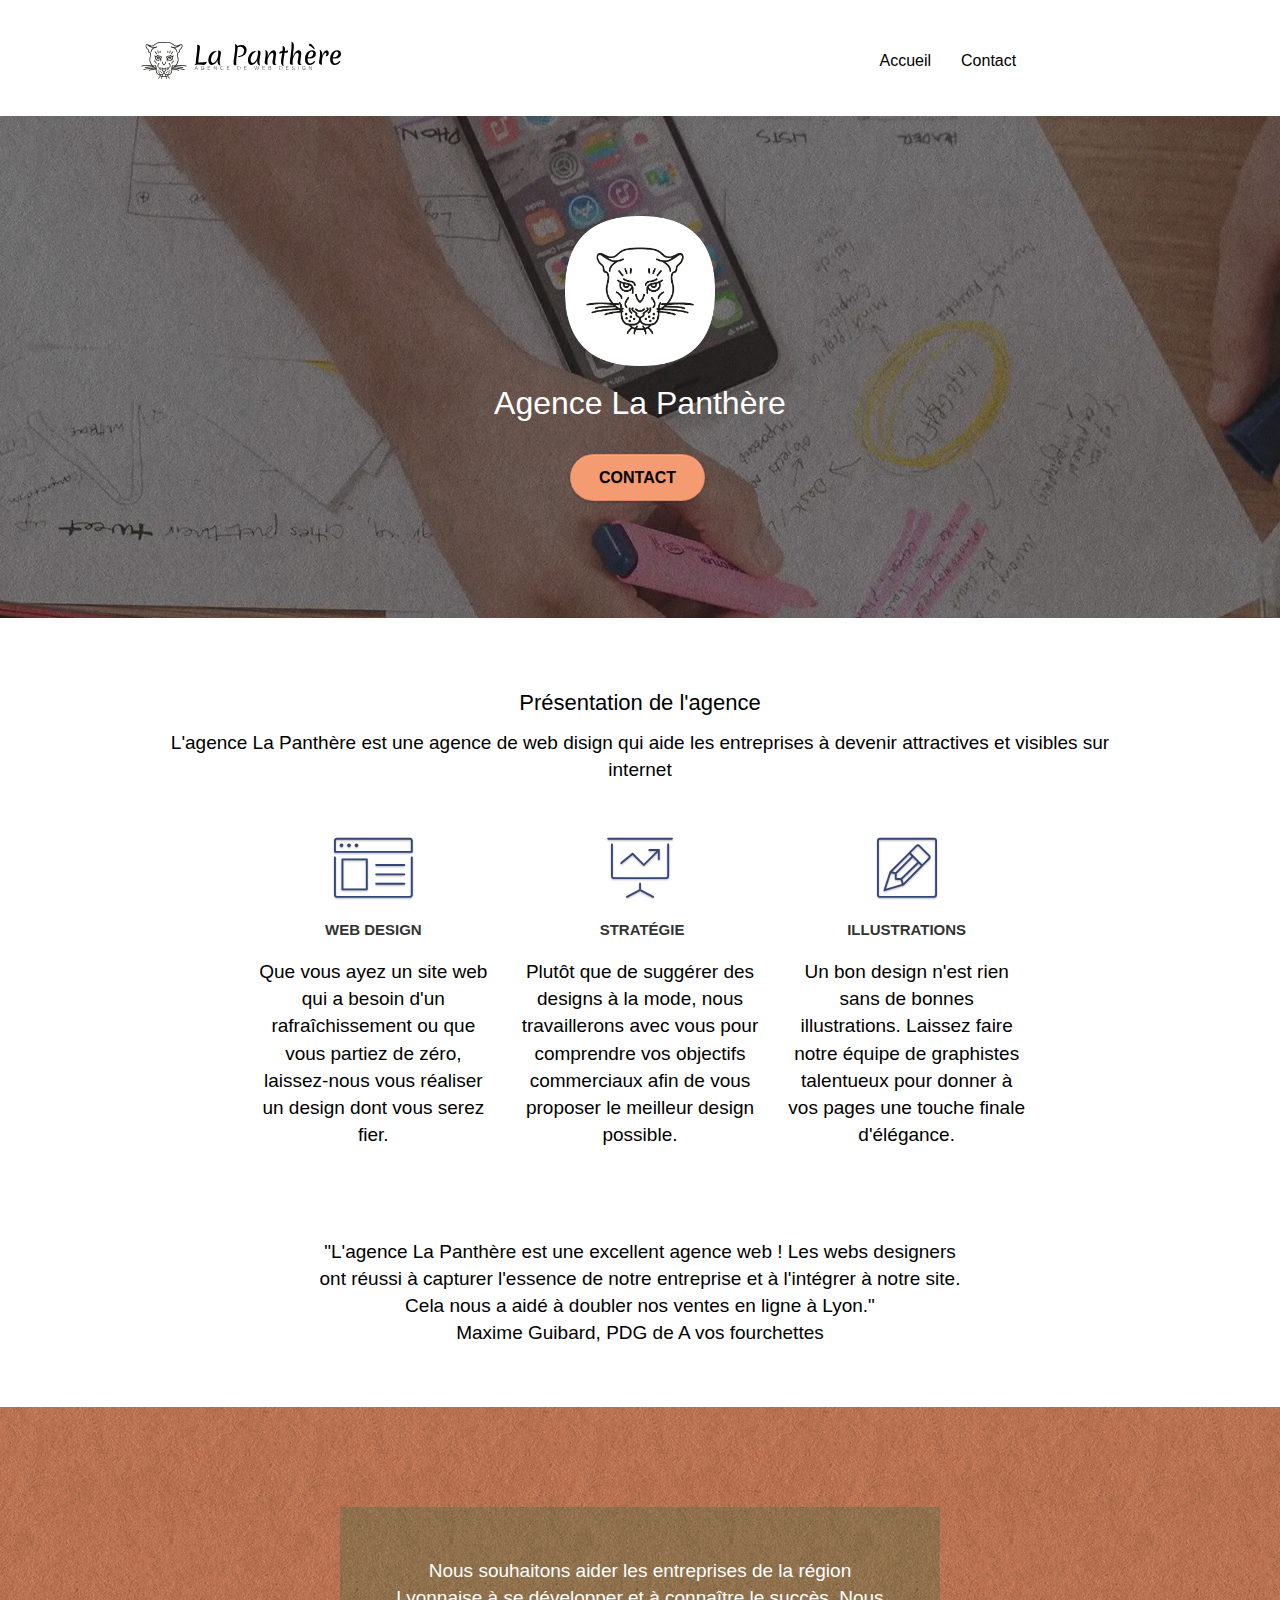
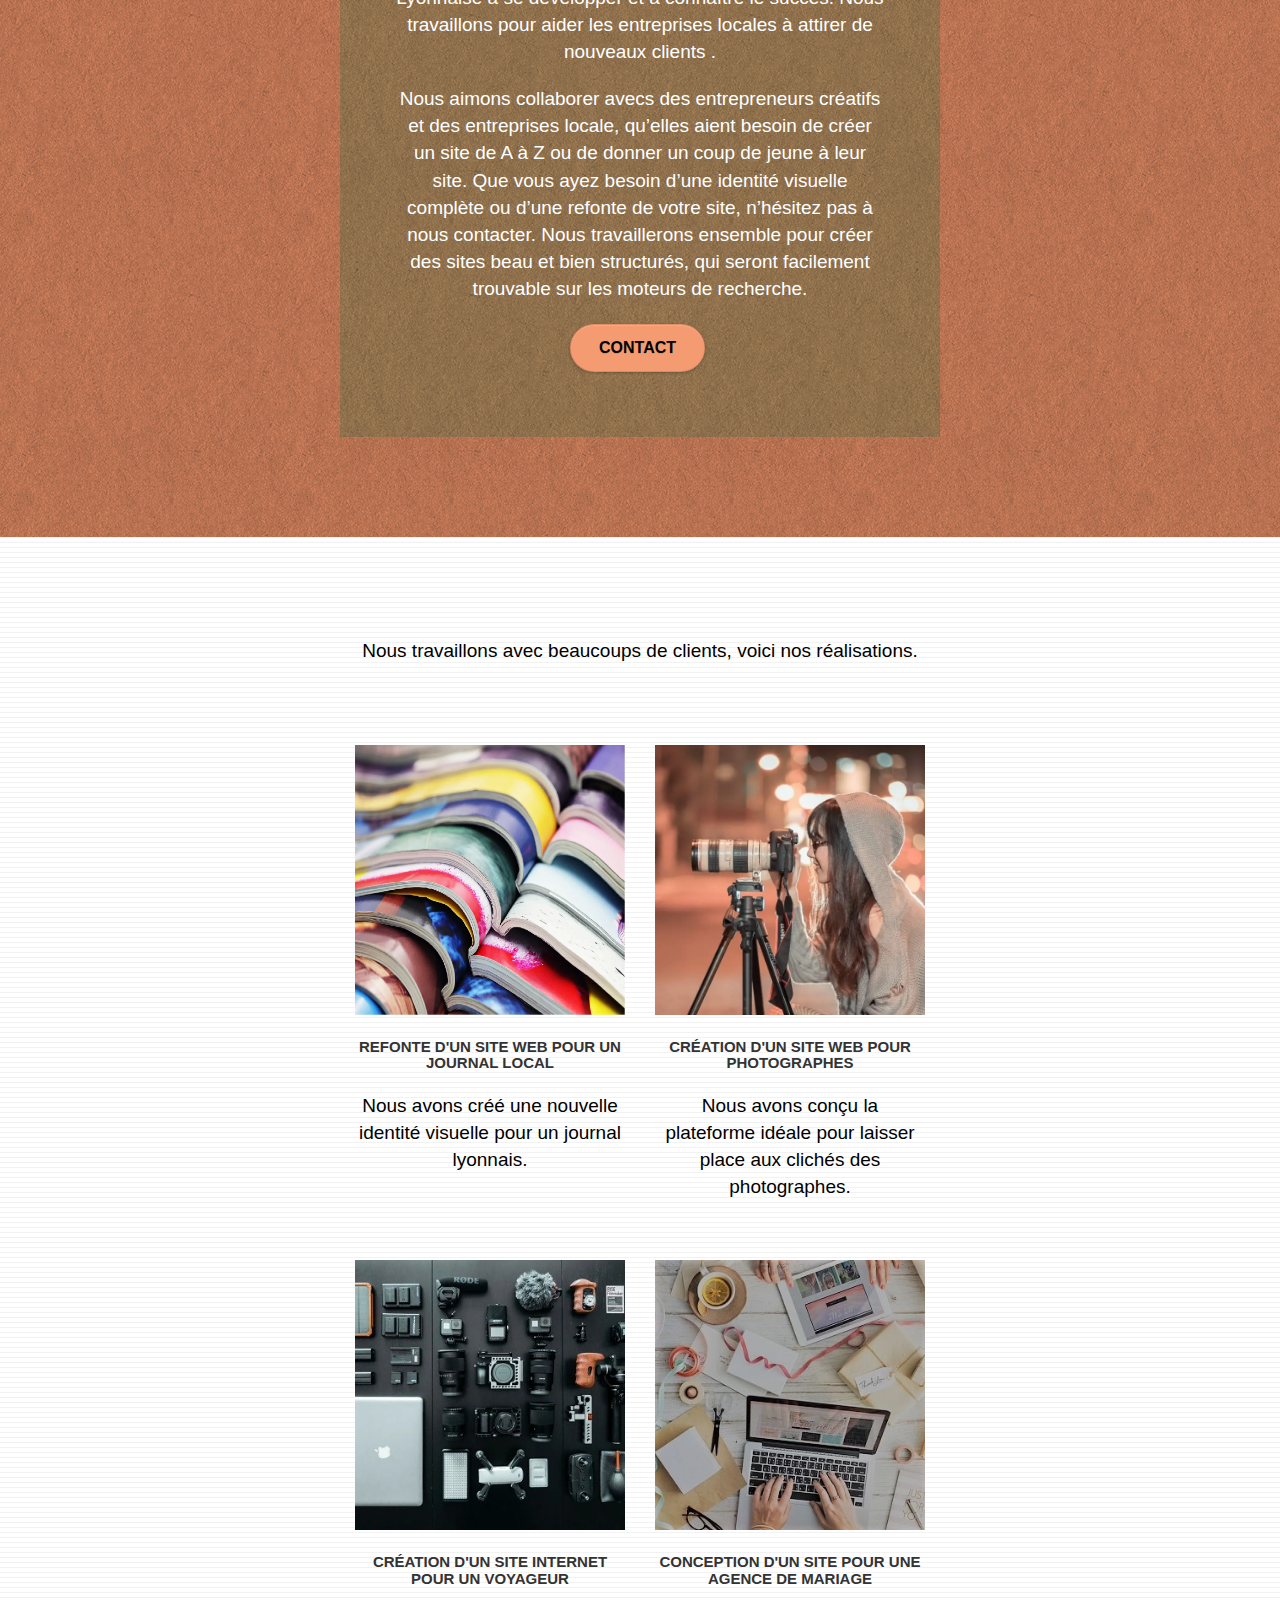
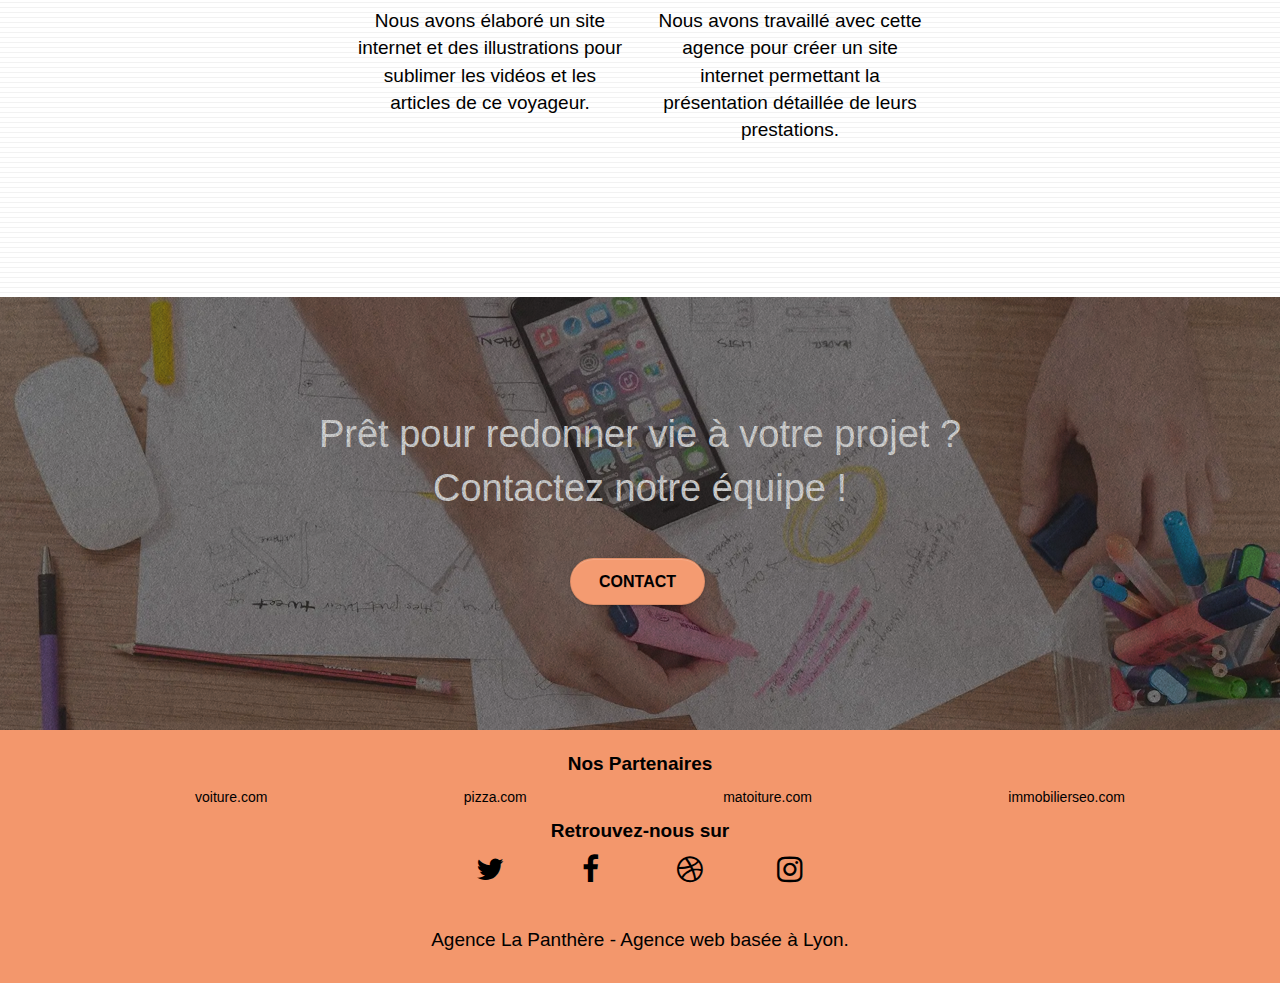
==== commit 06c23c83: "modif img" ====
--- a/index.html
+++ b/index.html
@@ -211,7 +211,7 @@
 <div class="bloc bgc-dark-slate-blue bg-banniere d-bloc bloc-bg-texture texture-paper" id="bloc-5-cta">
 	<div class="container bloc-lg">
 		<div class="row">
-			<p class="mg-md text-center tc-white">
+			<p class="mg-md text-center tc-white hero-bloc-text">
 				Prêt pour redonner vie à votre projet ?<br>Contactez notre équipe !
 				</p>
 			</div>
--- a/style.min.css
+++ b/style.min.css
@@ -263,7 +263,7 @@
   display: inline;
 }
 .navbar-brand img[src$="svg"] {
-  min-width: 300px;
+  min-width: 200px;
 }
 .nav-center .navbar-brand img {
   margin: 0;
@@ -649,6 +649,7 @@
 }
 .portfolio-thumb {
   margin-bottom: 24px;
+  width: 100%;
 }
 .portfolio-row {
   margin-bottom: 44px;
@@ -926,9 +927,3 @@
     text-align: center;
   }
 }
-@media (max-width: 420px) {
-  .liste {
-    display: flex;
-    flex-direction: column;
-  }
-}
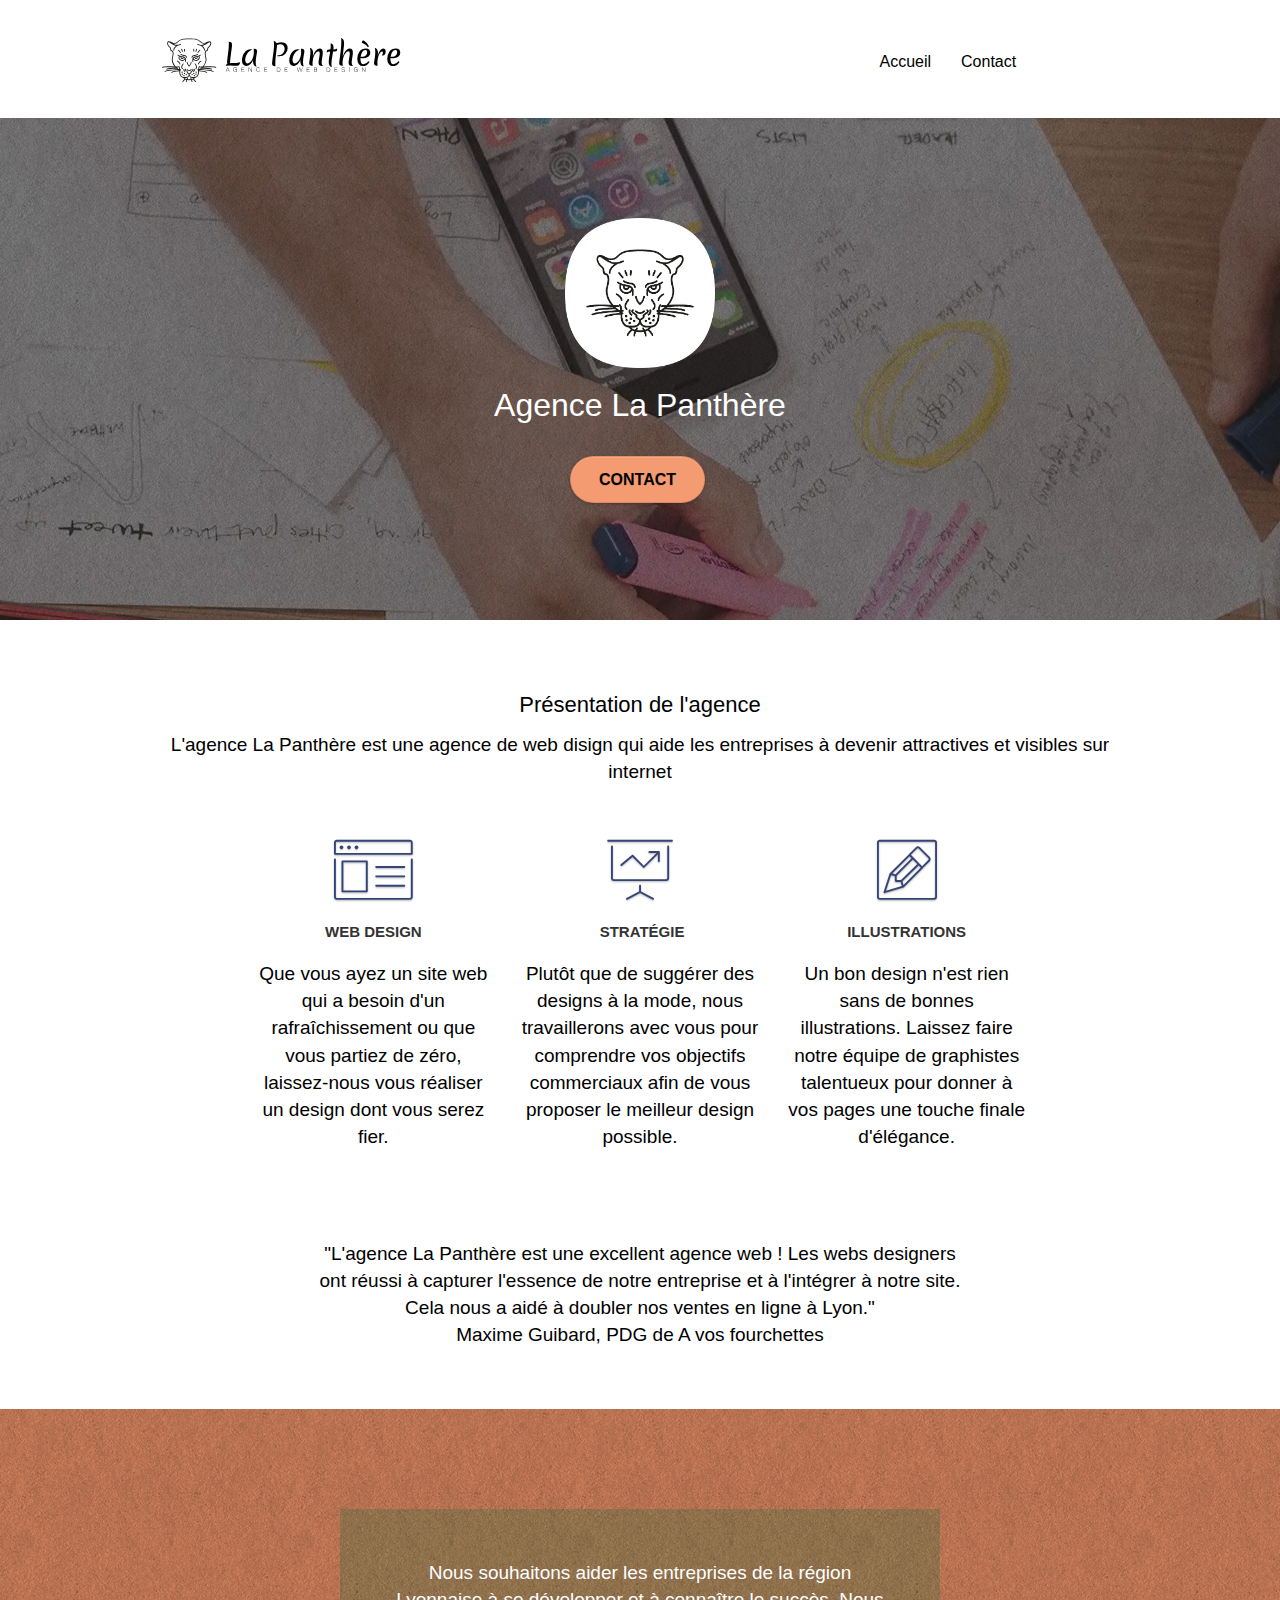
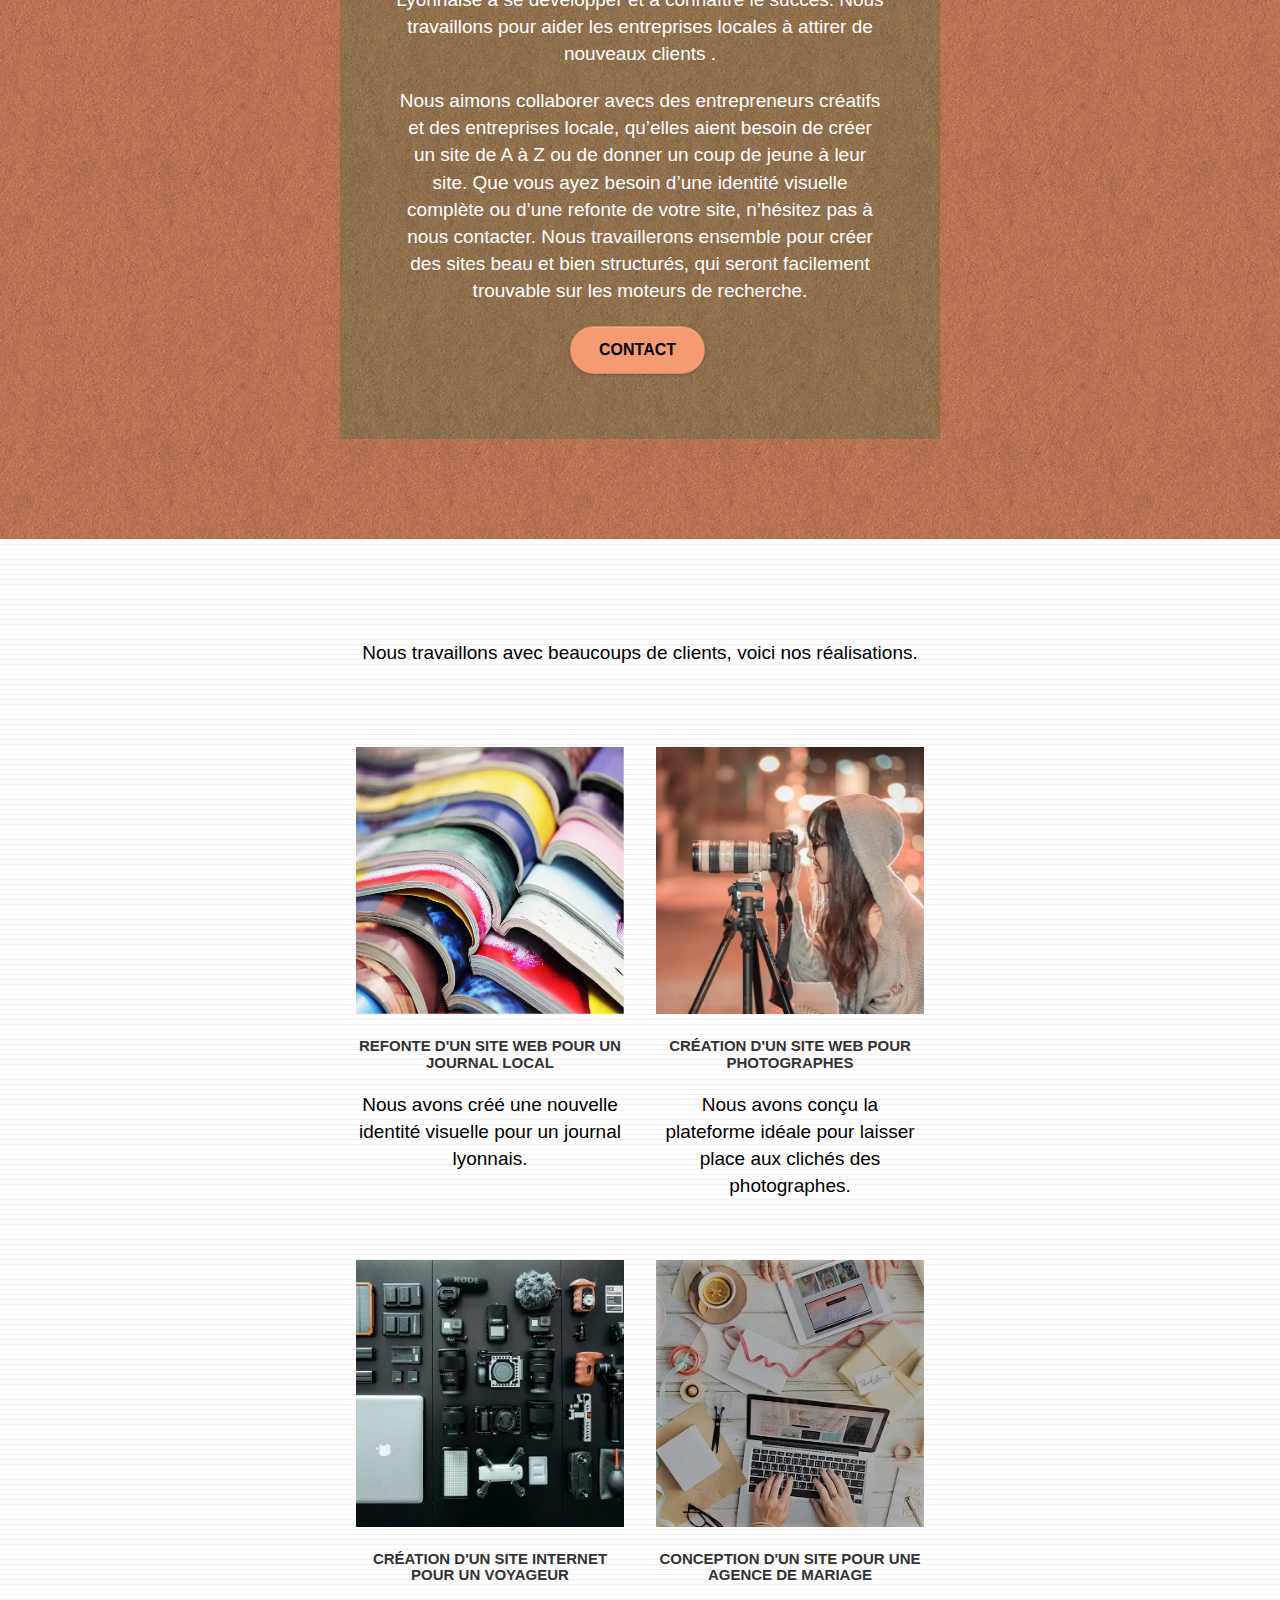
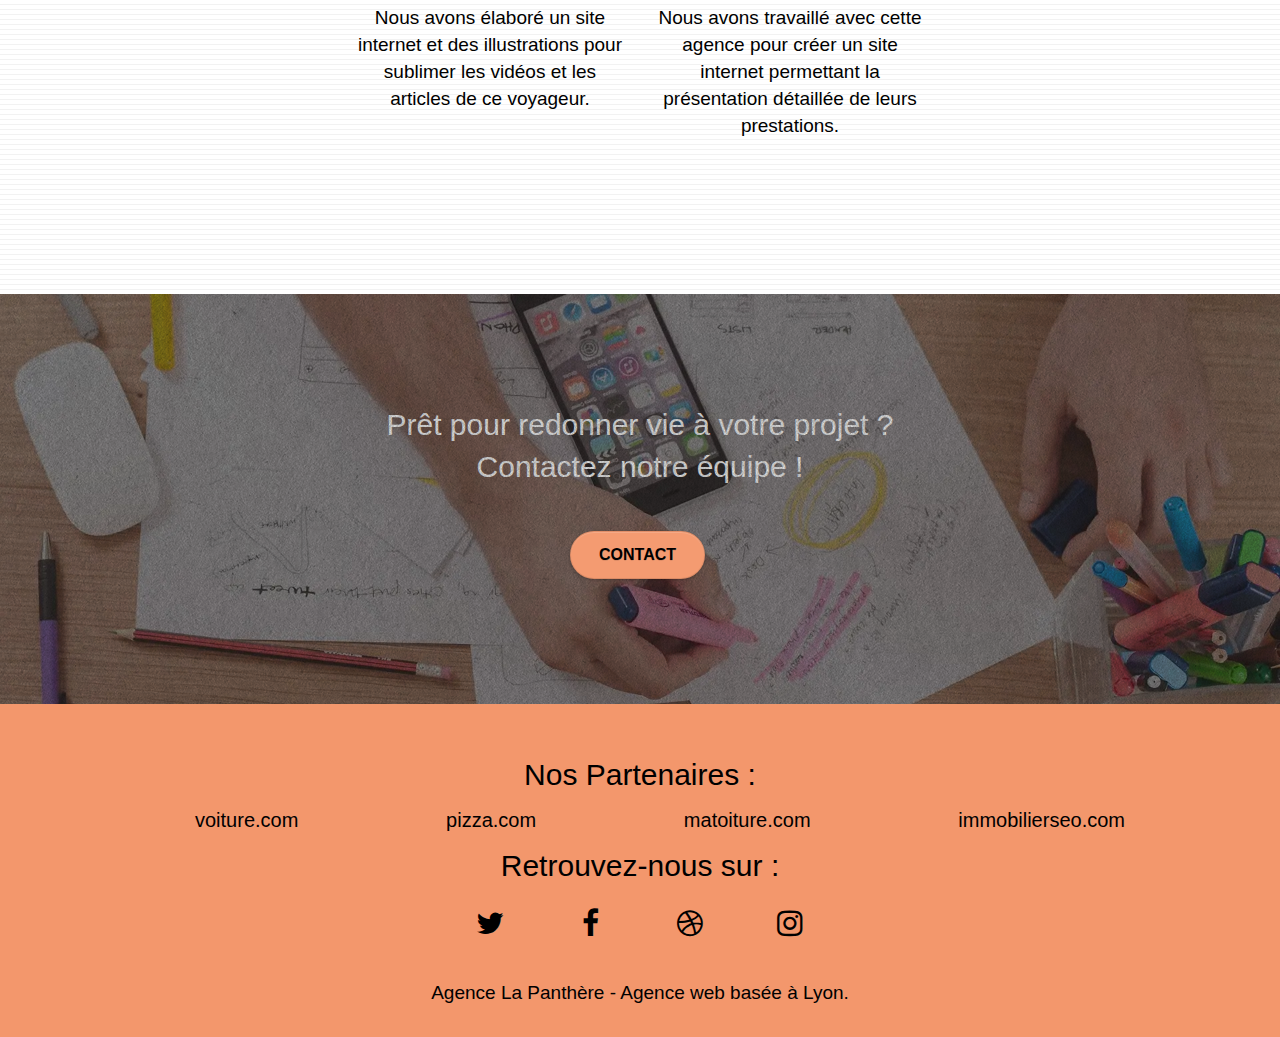
==== commit fc191b27: "reglage media+ footer" ====
--- a/index.html
+++ b/index.html
@@ -40,7 +40,7 @@
 
 		<nav class="navbar row">
 			<div class="navbar-header">
-				<a class="navbar-brand" aria-label="logo-page" href="index.html"><img src="img/agence-la-panthere-monochrome.svg" alt="image illustrant le logo de l'agence web La Panthère Lyon" height="40" /></a>
+				<a class="navbar-brand" aria-label="logo-page" href="index.html"><img src="img/agence-la-panthere-monochrome.svg" alt="image illustrant le logo de l'agence web La Panthère Lyon" height="44" /></a>
 				<button id="nav-toggle" type="button" class="ui-navbar-toggle navbar-toggle" data-toggle="collapse" data-target=".navbar-1">
 					<span class="sr-only">Toggle navigation</span>
 					<span class="icon-bar"></span>
@@ -70,7 +70,7 @@
 	<div class="container bloc-lg">
 		<div class="row tight-width-whitespace">
 			<div class="col-sm-12">
-				<img src="img/logo.webp" class="center-block image-resize-mode" width="100" alt="Image illustrant le logo agence web La Panthère Lyon" />
+				<img src="img/logo.webp" class="center-block image-resize-mode" width="150" alt="Image illustrant le logo agence web La Panthère Lyon" />
 				<h1 class="text-center hero-bloc-text tc-white ">
 					Agence La Panthère
 				</h1>
@@ -211,7 +211,7 @@
 <div class="bloc bgc-dark-slate-blue bg-banniere d-bloc bloc-bg-texture texture-paper" id="bloc-5-cta">
 	<div class="container bloc-lg">
 		<div class="row">
-			<p class="mg-md text-center tc-white hero-bloc-text">
+			<p class="mg-md text-center tc-white p-footer">
 				Prêt pour redonner vie à votre projet ?<br>Contactez notre équipe !
 				</p>
 			</div>
@@ -229,7 +229,7 @@
 		<div class="row">
 			<div class="col-sm-12">
 				<div class="col-sm-4 liste-partenaires">
-					<p class="text-center partenaires">Nos Partenaires</p>
+					<p class="text-center p-footer">Nos Partenaires :</p>
 						<ul>
 							<li><a aria-label="lien vers le site partenaire voiture.com" href="voiture.com">voiture.com</a></li>
 							<li><a aria-label="lien vers le site partenaire pizza.com" href="pizza.com">pizza.com</a></li>
@@ -240,7 +240,7 @@
 				</div>
 				
 				<div class="row row-no-gutters social">
-					<p class="text-center partenaires">Retrouvez-nous sur</p>
+					<p class="text-center partenaires p-footer">Retrouvez-nous sur :</p>
 
 					<div class="col-sm-3">
 						<div class="text-center">
--- a/style.min.css
+++ b/style.min.css
@@ -263,7 +263,7 @@
   display: inline;
 }
 .navbar-brand img[src$="svg"] {
-  min-width: 200px;
+  min-width: 280px;
 }
 .nav-center .navbar-brand img {
   margin: 0;
@@ -380,6 +380,9 @@
 .mg-md {
   margin-top: 10px;
   margin-bottom: 20px;
+}
+.p-footer{
+  font-size: 30px;
 }
 .mg-lg {
   margin-top: 10px;
@@ -649,7 +652,7 @@
 }
 .portfolio-thumb {
   margin-bottom: 24px;
-  width: 100%;
+  width: 99%;
 }
 .portfolio-row {
   margin-bottom: 44px;
@@ -926,4 +929,5 @@
   .bloc-mob-center-text {
     text-align: center;
   }
-}
+ 
+}
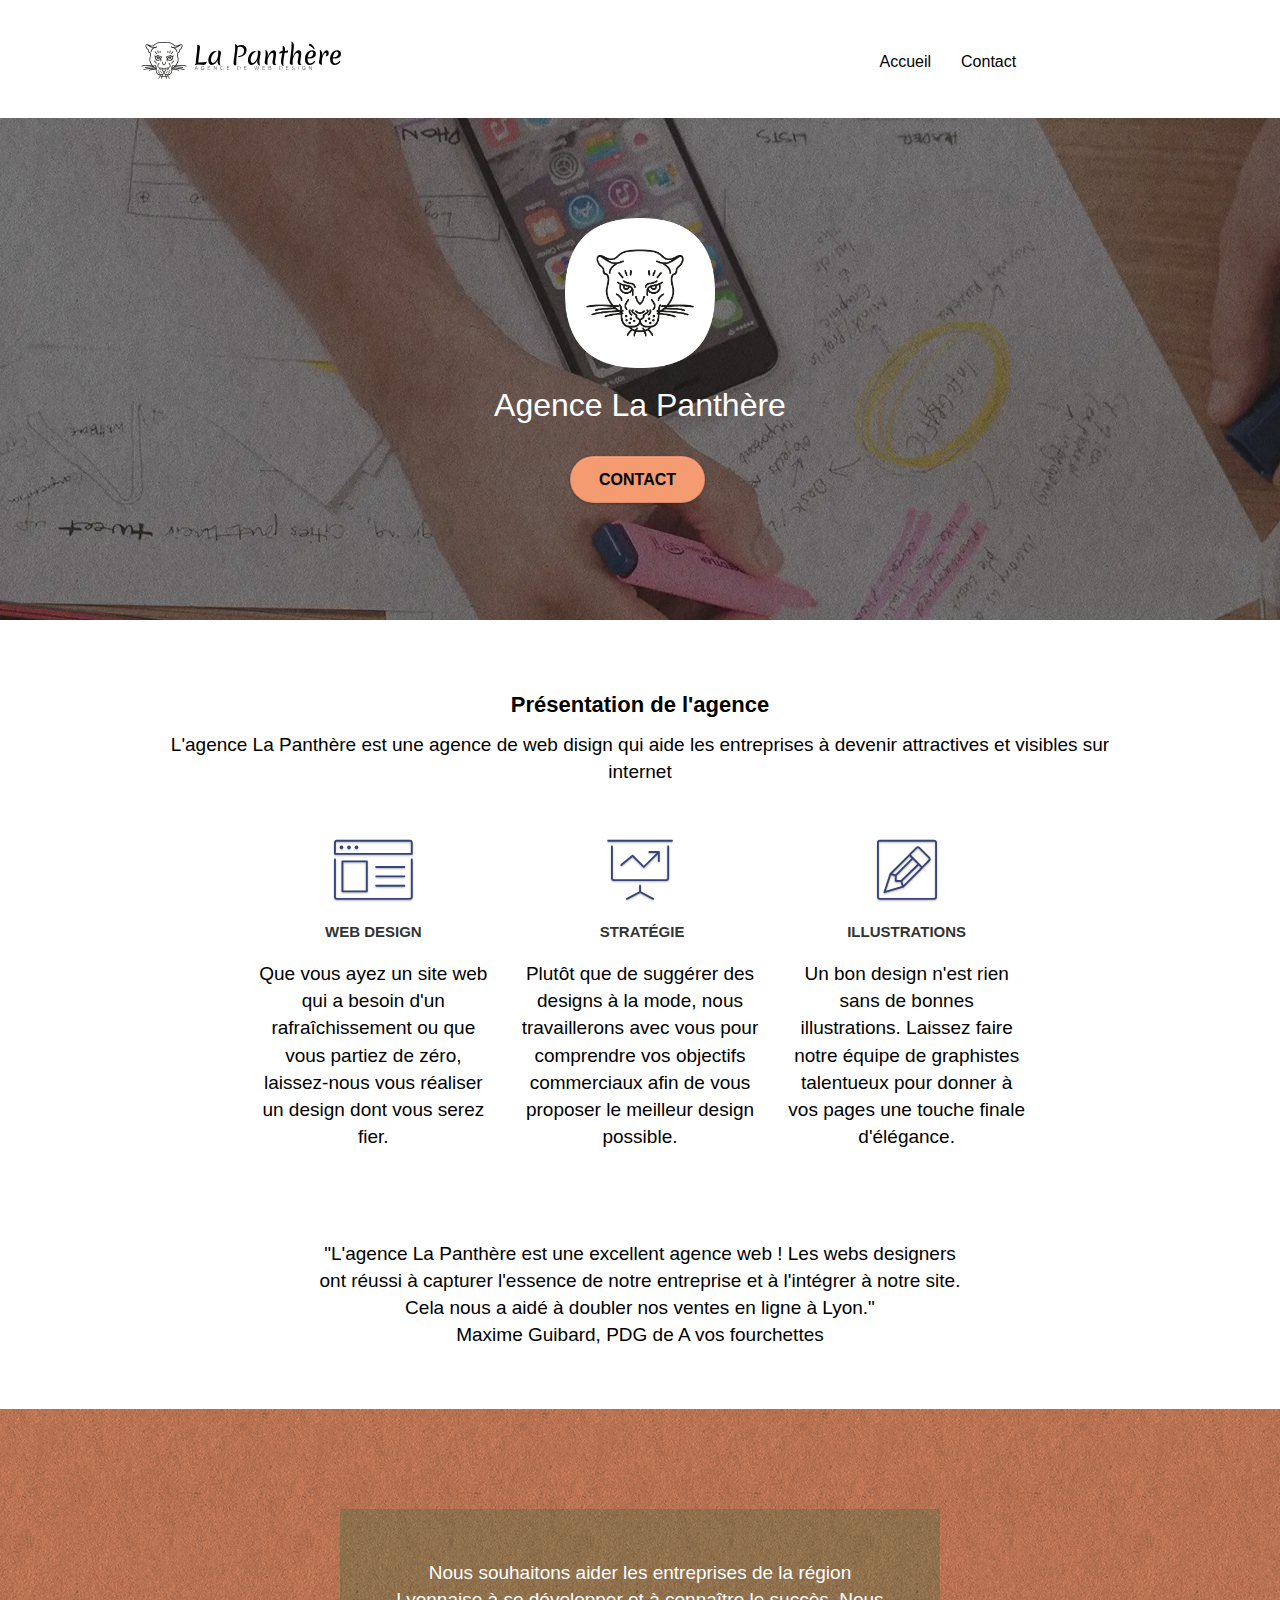
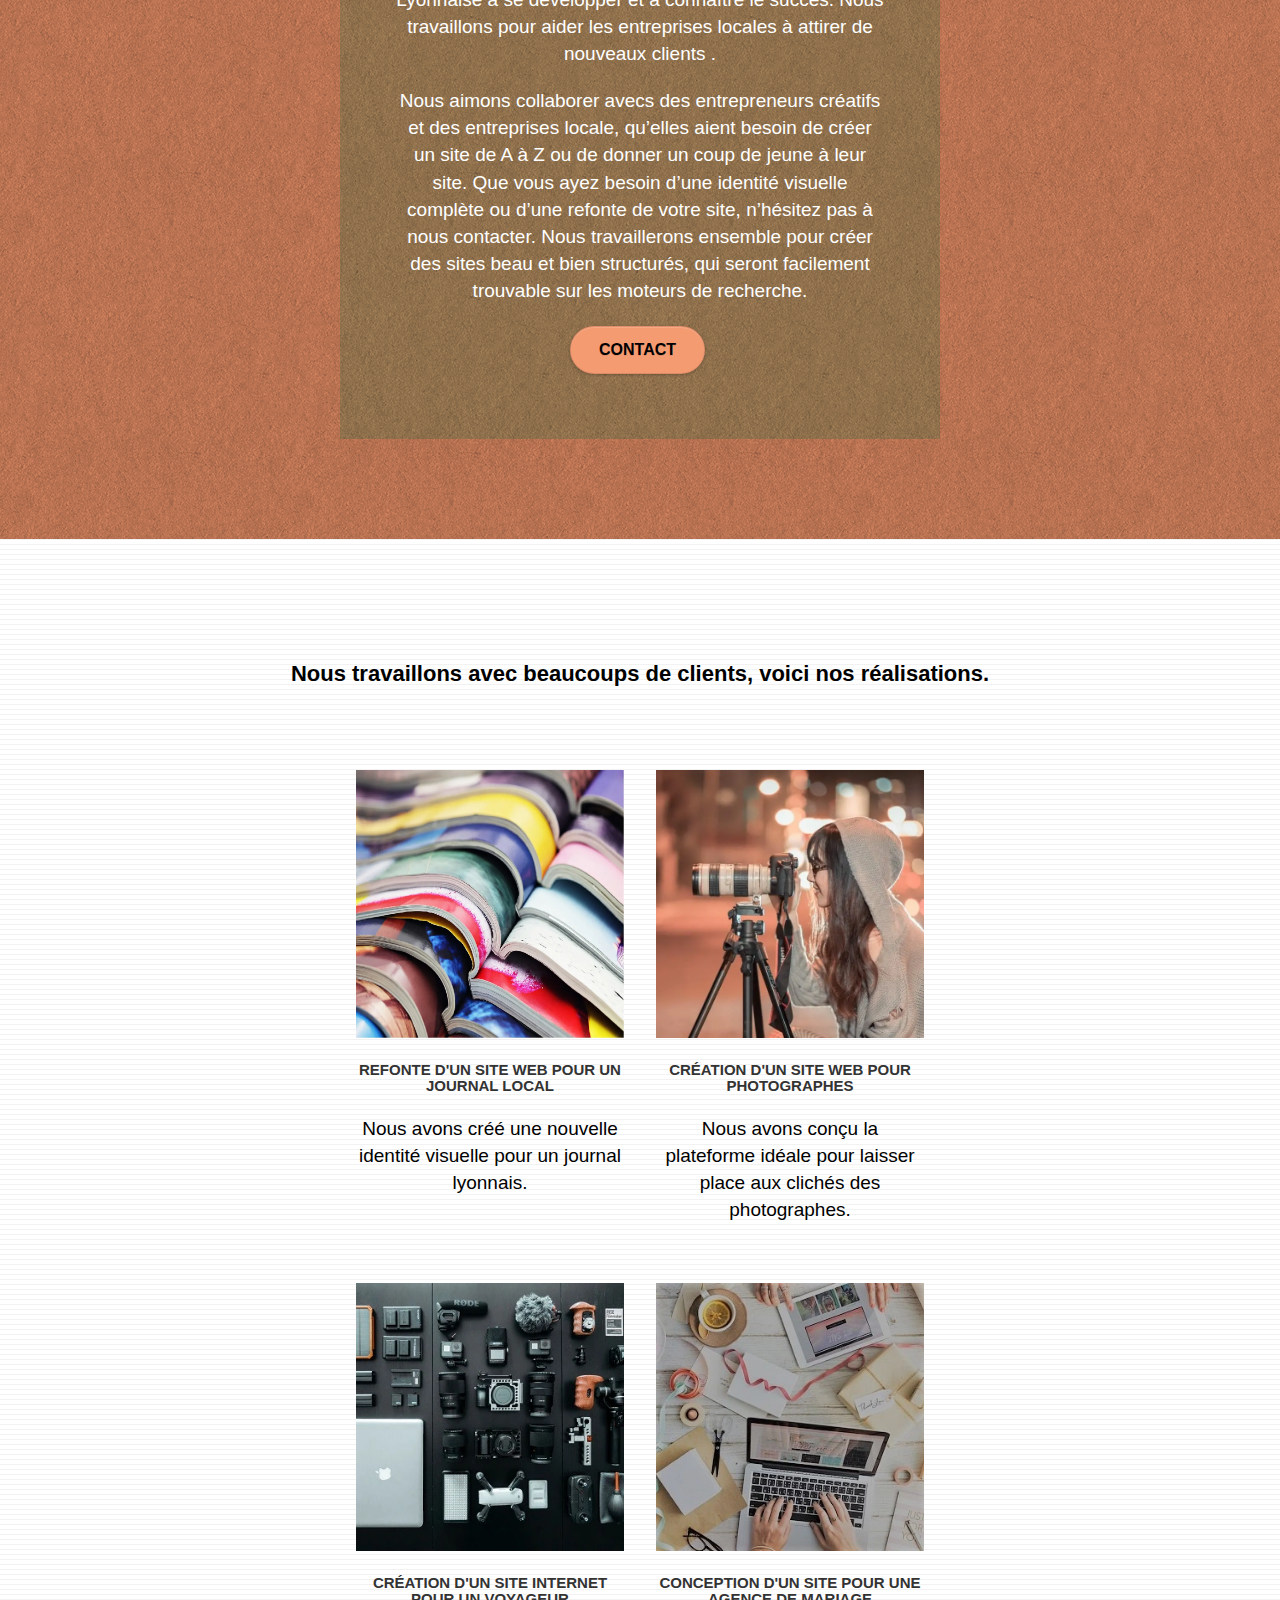
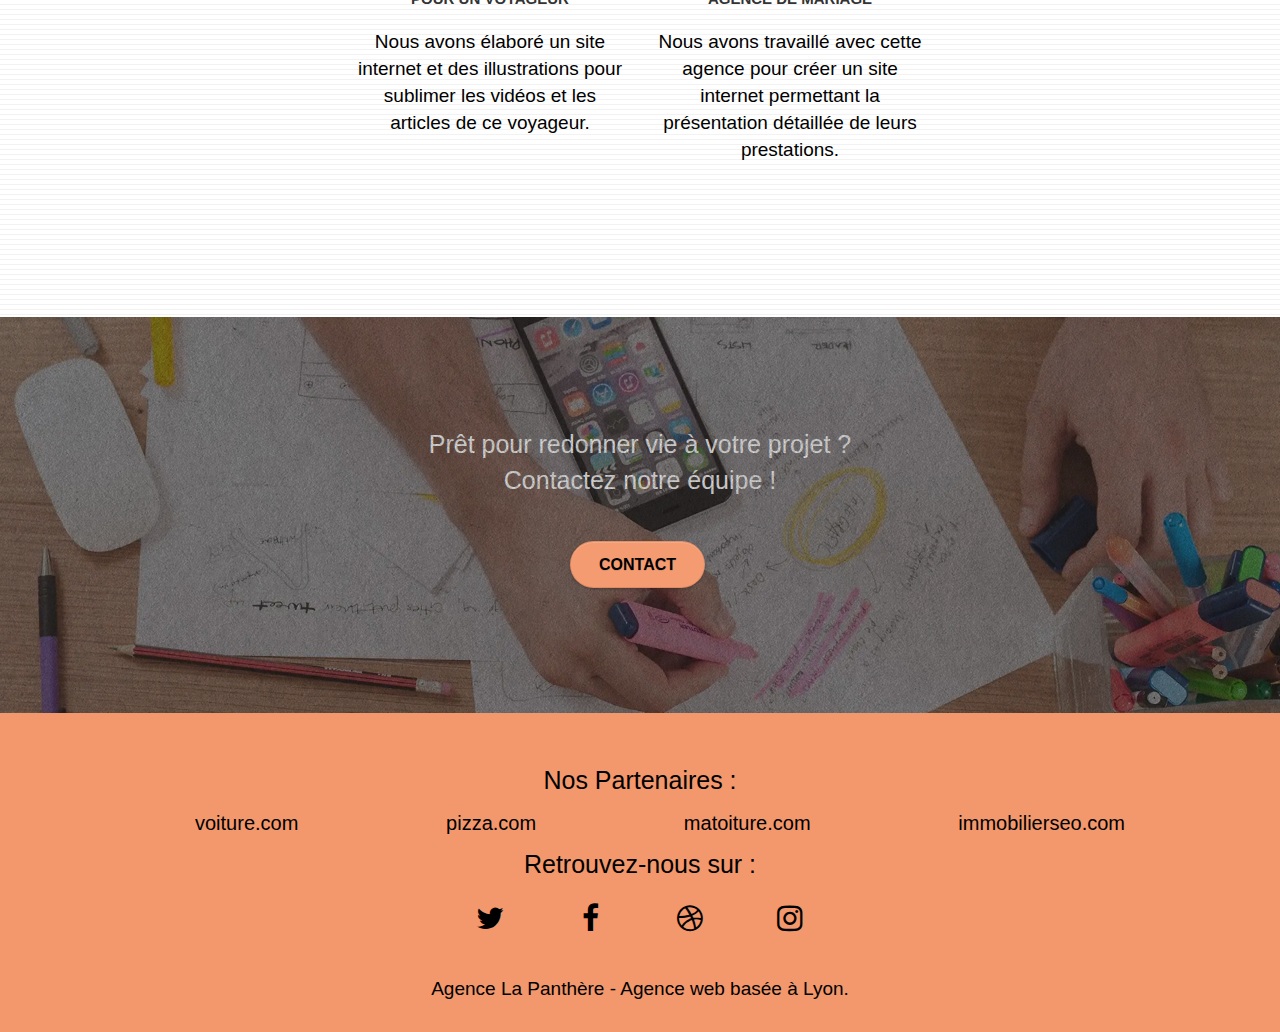
==== commit 0be1e9ab: "reglage de h2" ====
--- a/index.html
+++ b/index.html
@@ -88,7 +88,7 @@
 	<div class="container bloc-md">
 		<div class="row">
 			<div class="col-sm-12 text-center">
-				<h2 class="presentation"> Présentation de l'agence</h2>
+				<h2> Présentation de l'agence</h2>
 				<p>L'agence La Panthère est une agence de web disign qui aide les entreprises à devenir attractives et visibles sur internet</p>
 			</div>
 		</div>
@@ -160,7 +160,7 @@
 	<div class="container bloc-lg">
 		<div class="row">
 			<div class="col-sm-12 text-center">
-				<p>Nous travaillons avec beaucoups de clients, voici nos réalisations.</p>
+				<h2>Nous travaillons avec beaucoups de clients, voici nos réalisations.</hé>
 			</div>
 		</div>
 		<div class="row tight-width-whitespace portfolio-row">
--- a/style.min.css
+++ b/style.min.css
@@ -246,6 +246,7 @@
 #bloc-1-hero h1 {
   font-size: 32px;
 }
+
 .navbar {
   margin-bottom: 0;
   z-index: 1;
@@ -263,7 +264,7 @@
   display: inline;
 }
 .navbar-brand img[src$="svg"] {
-  min-width: 280px;
+  min-width: 200px;
 }
 .nav-center .navbar-brand img {
   margin: 0;
@@ -382,7 +383,7 @@
   margin-bottom: 20px;
 }
 .p-footer{
-  font-size: 30px;
+  font-size: 25px;
 }
 .mg-lg {
   margin-top: 10px;
@@ -619,6 +620,7 @@
 }
 h2 {
   font-size: 22px;
+  font-weight: bold;
   line-height: 1.4em;
 }
 h3 {
